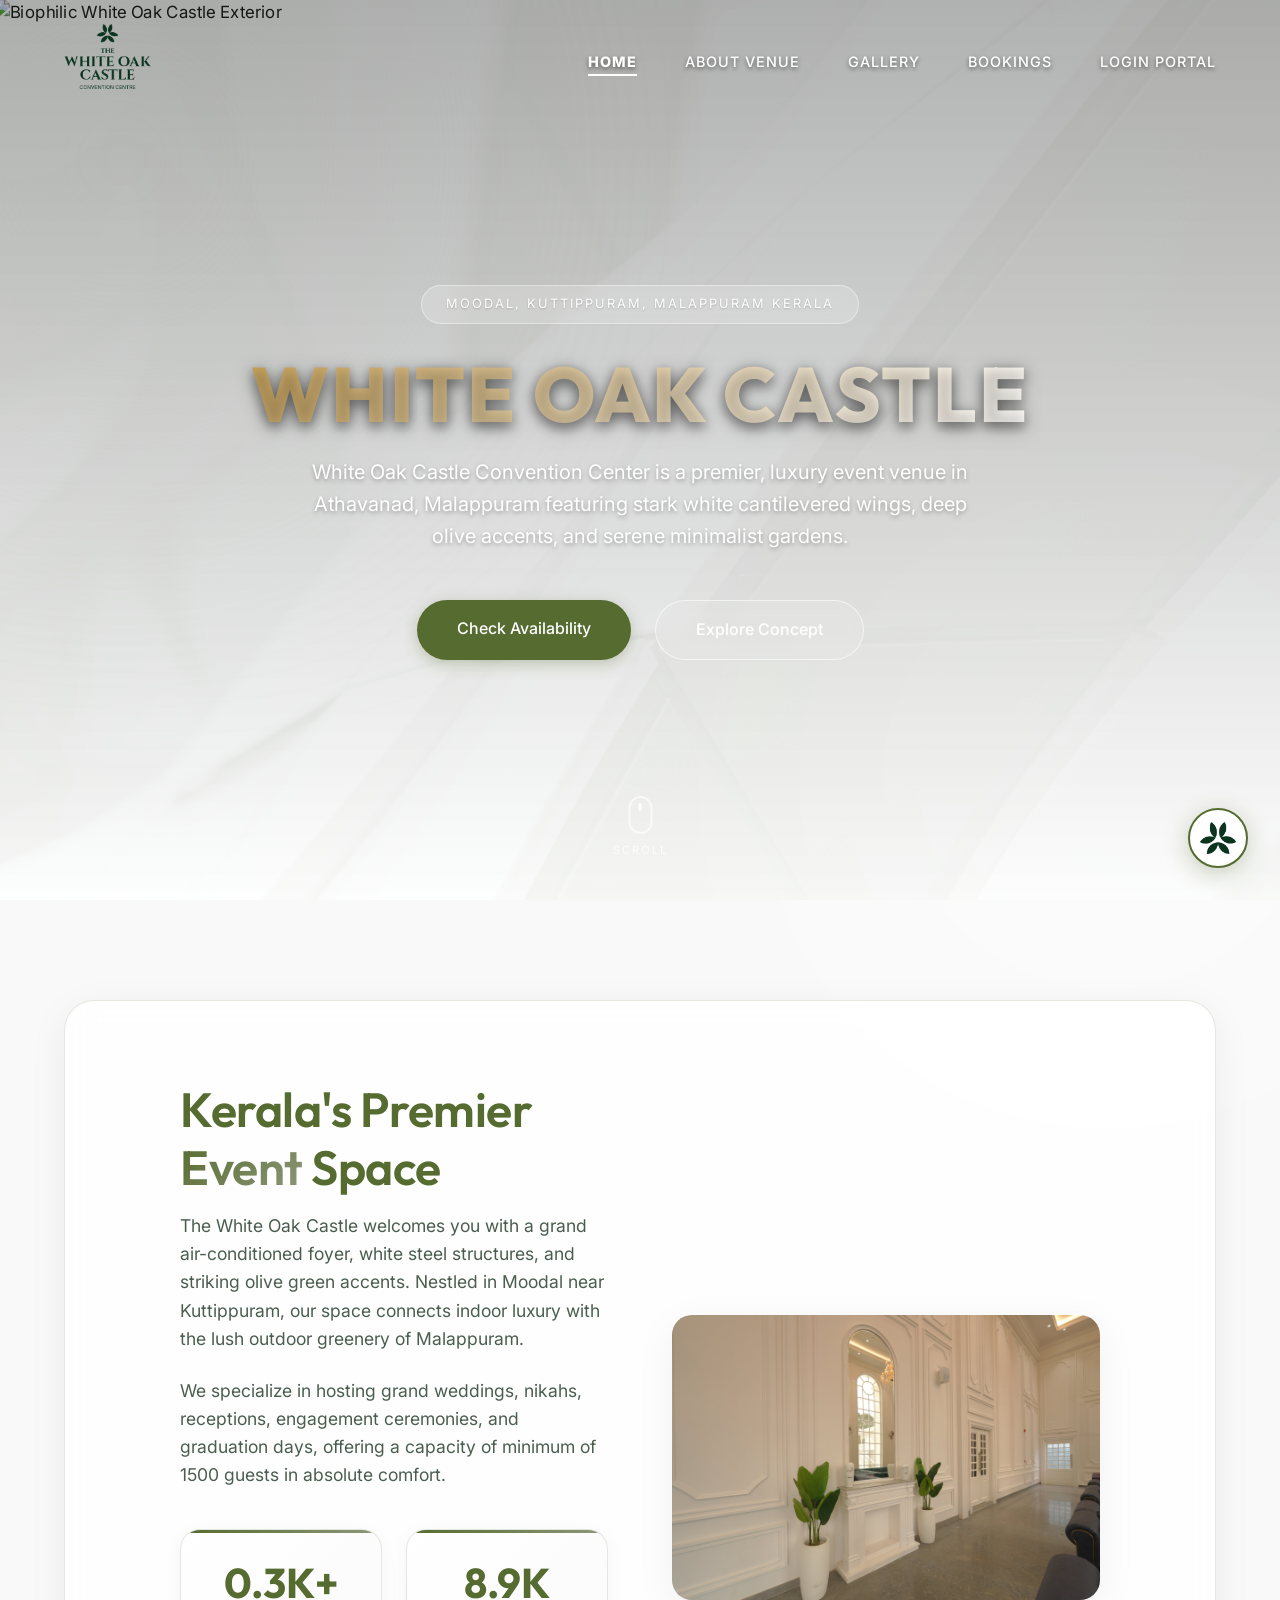
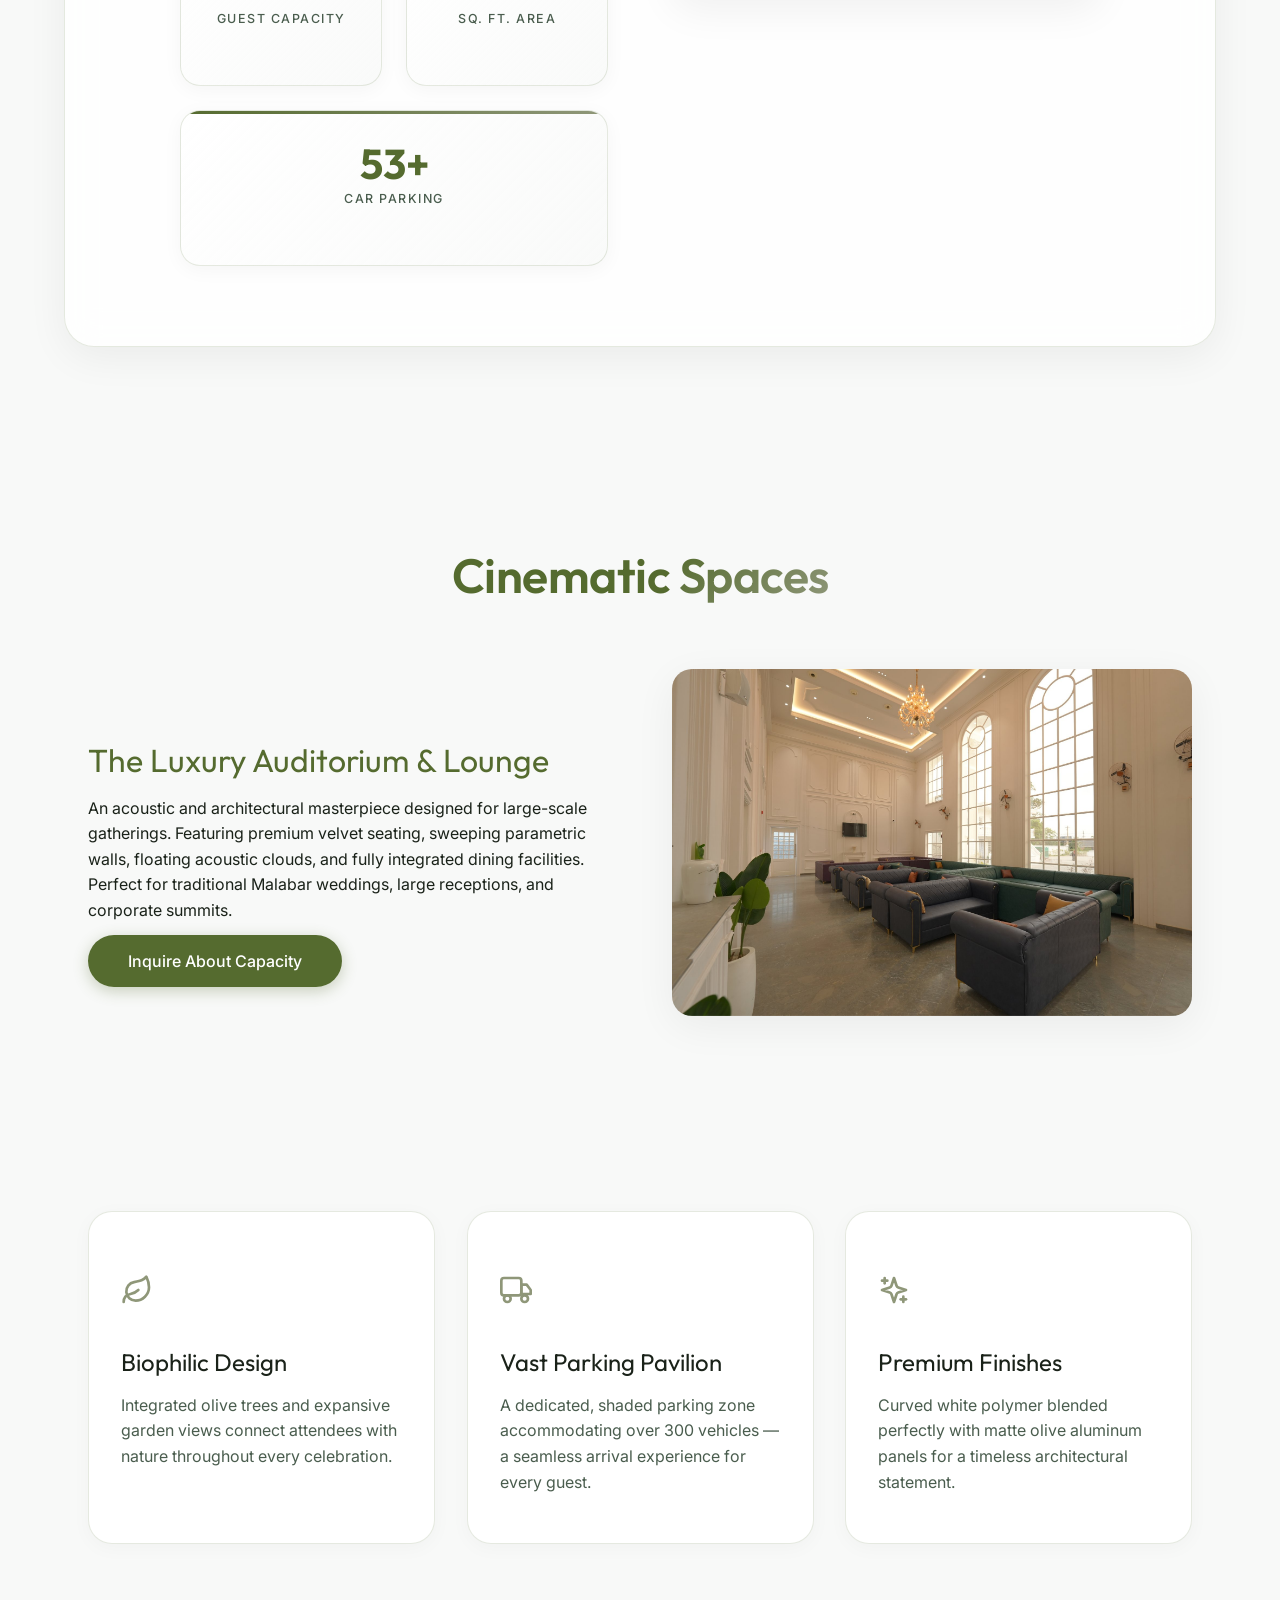
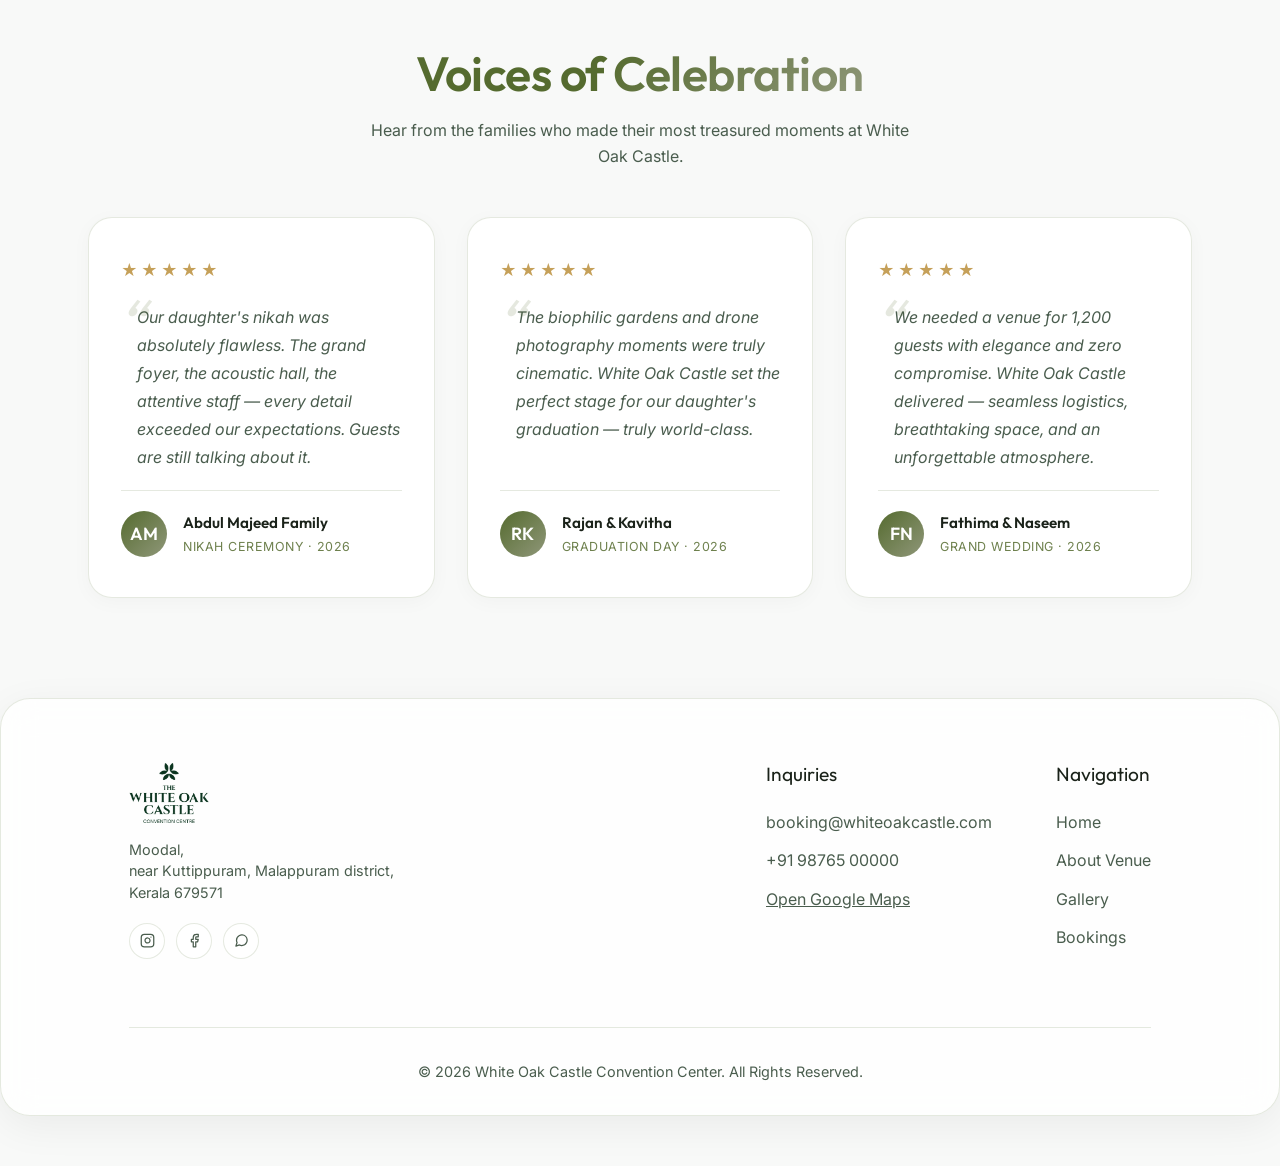
==== index.html @ 25cbc95d "Initial commit: White Oak Castle Convention Center website" ====
<!DOCTYPE html>
<html lang="en">

<head>
    <meta charset="UTF-8">
    <meta name="viewport" content="width=device-width, initial-scale=1.0">
    <title>White Oak Castle Convention Center | Moodal, Athavanad, Kerala</title>
    <meta name="description"
        content="Discover White Oak Castle Convention Center in Moodal, Athavanad, near Kuttippuram, Kerala. A premium biophilic venue for weddings, nikahs, engagements, graduations, and corporate events.">

    <link rel="preconnect" href="https://fonts.googleapis.com">
    <link rel="preconnect" href="https://fonts.gstatic.com" crossorigin>
    <link
        href="https://fonts.googleapis.com/css2?family=Inter:wght@300;400;500&family=Outfit:wght@200;400;600;800&display=swap"
        rel="stylesheet">

    <link rel="stylesheet" href="css/style.css?v=3">
</head>

<body class="biophilic-theme">

    <div class="bg-orb orb-1"></div>
    <div class="bg-orb orb-2"></div>

    <header class="header glass-nav">
        <nav class="navbar">
            <a href="index.html" class="nav-logo">
                <img src="assets/logo/png/Oak ful logo green.png" alt="White Oak Castle" class="logo-img">
            </a>
            <ul class="nav-menu">
                <li class="nav-item"><a href="index.html" class="nav-link active-page">Home</a></li>
                <li class="nav-item"><a href="about.html" class="nav-link">About Venue</a></li>
                <li class="nav-item"><a href="gallery.html" class="nav-link">Gallery</a></li>
                <li class="nav-item"><a href="booking.html" class="nav-link">Bookings</a></li>
                <li class="nav-item"><a href="portal.html" class="nav-link">Login Portal</a></li>
            </ul>
            <div class="hamburger">
                <span class="bar"></span>
                <span class="bar"></span>
                <span class="bar"></span>
            </div>
        </nav>
    </header>

    <main>
        <!-- Hero Section -->
        <section class="hero" id="home">
            <div class="hero-bg">
                <img src="assets/images/wmremove-transformed.png" alt="Biophilic White Oak Castle Exterior">
                <div class="hero-overlay"></div>
            </div>
            <div class="hero-content reveal">
                <div class="glass-badge">Moodal, Kuttippuram, Malappuram Kerala</div>
                <h1 class="hero-title"><span class="gradient-text">WHITE OAK CASTLE</span></h1>
                <p class="hero-tagline">White Oak Castle Convention Center is a premier, luxury event venue in
                    Athavanad, Malappuram featuring stark white cantilevered wings, deep olive accents, and serene
                    minimalist gardens.</p>
                <div class="hero-actions">
                    <a href="booking.html" class="btn btn-solid">Check Availability</a>
                    <a href="about.html" class="btn btn-outline">Explore Concept</a>
                </div>
            </div>
            <!-- Animated Scroll Indicator -->
            <a href="#about" class="scroll-indicator">
                <div class="scroll-indicator-mouse">
                    <div class="scroll-indicator-wheel"></div>
                </div>
                <span>Scroll</span>
            </a>
        </section>

        <!-- Intro / About Section -->
        <section class="intro" id="about">
            <div class="container glass-panel reveal">
                <div class="intro-grid">
                    <div class="intro-text">
                        <h2 class="section-title">Kerala's Premier <span class="gradient-text">Event</span> Space</h2>
                        <p>The White Oak Castle welcomes you with a grand air-conditioned foyer, white steel structures,
                            and striking olive green accents. Nestled in Moodal near Kuttippuram, our space connects
                            indoor luxury with the lush outdoor greenery of Malappuram.</p>
                        <p>We specialize in hosting grand weddings, nikahs, receptions, engagement ceremonies, and
                            graduation days, offering a capacity of minimum of 1500 guests in absolute comfort.</p>

                        <!-- Animated Stats Cards -->
                        <div class="intro-stats">
                            <div class="stat-item">
                                <h3 id="stat-capacity">0</h3>
                                <p>Guest Capacity</p>
                            </div>
                            <div class="stat-item">
                                <h3 id="stat-area">0</h3>
                                <p>Sq. Ft. Area</p>
                            </div>
                            <div class="stat-item">
                                <h3 id="stat-parking">0</h3>
                                <p>Car Parking</p>
                            </div>
                        </div>
                    </div>
                    <div class="intro-image image-showcase tilt-card">
                        <img src="assets/images/lobby.jpg" alt="Grand minimalist foyer" class="tilt-card-inner">
                    </div>
                </div>
            </div>
        </section>

        <!-- Cinematic Spaces Section -->
        <section class="spaces" id="spaces">
            <div class="container reveal">
                <h2 class="section-title text-center">Cinematic <span class="gradient-text">Spaces</span></h2>

                <div class="feature-section">
                    <div class="image-showcase tilt-card">
                        <img src="assets/images/auditorium.jpg" alt="Luxury auditorium interior" class="tilt-card-inner">
                    </div>
                    <div class="feature-content">
                        <h3>The Luxury Auditorium &amp; Lounge</h3>
                        <p>An acoustic and architectural masterpiece designed for large-scale gatherings. Featuring
                            premium velvet seating, sweeping parametric walls, floating acoustic clouds, and fully
                            integrated dining facilities. Perfect for traditional Malabar weddings, large receptions,
                            and corporate summits.</p>
                        <br>
                        <a href="booking.html" class="btn btn-solid">Inquire About Capacity</a>
                    </div>
                </div>
            </div>
        </section>

        <!-- Feature Cards Section -->
        <section class="services" style="padding-top: 0;">
            <div class="container reveal">
                <div class="services-grid">
                    <div class="glass-card tilt-card">
                        <div class="tilt-card-inner">
                            <div class="card-icon"><svg xmlns="http://www.w3.org/2000/svg" width="32" height="32" viewBox="0 0 24 24" fill="none" stroke="currentColor" stroke-width="2" stroke-linecap="round" stroke-linejoin="round"><path d="M11 20A7 7 0 0 1 9.8 6.1C15.5 5 17 4.48 19 2c1 2 2 4.18 2 8 0 5.5-4.78 10-10 10Z"></path><path d="M2 21c0-3 1.85-5.36 5.08-6C9.5 14.52 12 13 13 12"></path></svg></div>
                            <h3>Biophilic Design</h3>
                            <p>Integrated olive trees and expansive garden views connect attendees with nature throughout every celebration.</p>
                        </div>
                    </div>
                    <div class="glass-card tilt-card">
                        <div class="tilt-card-inner">
                            <div class="card-icon"><svg xmlns="http://www.w3.org/2000/svg" width="32" height="32" viewBox="0 0 24 24" fill="none" stroke="currentColor" stroke-width="2" stroke-linecap="round" stroke-linejoin="round"><rect x="1" y="3" width="15" height="13" rx="2"/><path d="M16 8h4l3 4v3h-7V8z"/><circle cx="5.5" cy="18.5" r="2.5"/><circle cx="18.5" cy="18.5" r="2.5"/></svg></div>
                            <h3>Vast Parking Pavilion</h3>
                            <p>A dedicated, shaded parking zone accommodating over 300 vehicles — a seamless arrival experience for every guest.</p>
                        </div>
                    </div>
                    <div class="glass-card tilt-card">
                        <div class="tilt-card-inner">
                            <div class="card-icon"><svg xmlns="http://www.w3.org/2000/svg" width="32" height="32" viewBox="0 0 24 24" fill="none" stroke="currentColor" stroke-width="2" stroke-linecap="round" stroke-linejoin="round"><path d="m12 3-1.912 5.813a2 2 0 0 1-1.275 1.275L3 12l5.813 1.912a2 2 0 0 1 1.275 1.275L12 21l1.912-5.813a2 2 0 0 1 1.275-1.275L21 12l-5.813-1.912a2 2 0 0 1-1.275-1.275L12 3Z"></path><path d="M5 3v4"></path><path d="M19 17v4"></path><path d="M3 5h4"></path><path d="M17 19h4"></path></svg></div>
                            <h3>Premium Finishes</h3>
                            <p>Curved white polymer blended perfectly with matte olive aluminum panels for a timeless architectural statement.</p>
                        </div>
                    </div>
                </div>
            </div>
        </section>

        <!-- Testimonials Section -->
        <section class="testimonials-section services">
            <div class="container reveal">
                <h2 class="section-title text-center">Voices of <span class="gradient-text">Celebration</span></h2>
                <p class="text-center" style="color: var(--text-secondary); max-width: 560px; margin: 0.5rem auto 0;">
                    Hear from the families who made their most treasured moments at White Oak Castle.
                </p>
                <div class="testimonials-grid">
                    <div class="testimonial-card">
                        <div class="testimonial-stars">
                            <span>★</span><span>★</span><span>★</span><span>★</span><span>★</span>
                        </div>
                        <p class="testimonial-quote">Our daughter's nikah was absolutely flawless. The grand foyer, the acoustic hall, the attentive staff — every detail exceeded our expectations. Guests are still talking about it.</p>
                        <div class="testimonial-author">
                            <div class="testimonial-avatar">AM</div>
                            <div>
                                <div class="testimonial-name">Abdul Majeed Family</div>
                                <div class="testimonial-event">Nikah Ceremony · 2026</div>
                            </div>
                        </div>
                    </div>
                    <div class="testimonial-card">
                        <div class="testimonial-stars">
                            <span>★</span><span>★</span><span>★</span><span>★</span><span>★</span>
                        </div>
                        <p class="testimonial-quote">The biophilic gardens and drone photography moments were truly cinematic. White Oak Castle set the perfect stage for our daughter's graduation — truly world-class.</p>
                        <div class="testimonial-author">
                            <div class="testimonial-avatar">RK</div>
                            <div>
                                <div class="testimonial-name">Rajan &amp; Kavitha</div>
                                <div class="testimonial-event">Graduation Day · 2026</div>
                            </div>
                        </div>
                    </div>
                    <div class="testimonial-card">
                        <div class="testimonial-stars">
                            <span>★</span><span>★</span><span>★</span><span>★</span><span>★</span>
                        </div>
                        <p class="testimonial-quote">We needed a venue for 1,200 guests with elegance and zero compromise. White Oak Castle delivered — seamless logistics, breathtaking space, and an unforgettable atmosphere.</p>
                        <div class="testimonial-author">
                            <div class="testimonial-avatar">FN</div>
                            <div>
                                <div class="testimonial-name">Fathima &amp; Naseem</div>
                                <div class="testimonial-event">Grand Wedding · 2026</div>
                            </div>
                        </div>
                    </div>
                </div>
            </div>
        </section>
    </main>

    <!-- Footer -->
    <footer class="footer" id="contact">
        <div class="glass-panel footer-panel reveal">
            <div class="footer-content">
                <div class="footer-brand">
                    <img src="assets/logo/png/Oak ful logo green.png" alt="White Oak Castle" class="footer-logo">
                    <p style="font-size: 0.9rem; color: var(--text-secondary); line-height: 1.5;">Moodal,<br>near
                        Kuttippuram, Malappuram district,<br>Kerala 679571</p>
                    <!-- Social Media Links -->
                    <div class="footer-social">
                        <a href="https://www.instagram.com/whiteoakcastle" target="_blank" class="social-link" title="Instagram" aria-label="Instagram">
                            <svg xmlns="http://www.w3.org/2000/svg" viewBox="0 0 24 24" fill="none" stroke="currentColor" stroke-width="2" stroke-linecap="round" stroke-linejoin="round"><rect x="2" y="2" width="20" height="20" rx="5" ry="5"/><path d="M16 11.37A4 4 0 1 1 12.63 8 4 4 0 0 1 16 11.37z"/><line x1="17.5" y1="6.5" x2="17.51" y2="6.5"/></svg>
                        </a>
                        <a href="https://www.facebook.com/whiteoakcastle" target="_blank" class="social-link" title="Facebook" aria-label="Facebook">
                            <svg xmlns="http://www.w3.org/2000/svg" viewBox="0 0 24 24" fill="none" stroke="currentColor" stroke-width="2" stroke-linecap="round" stroke-linejoin="round"><path d="M18 2h-3a5 5 0 0 0-5 5v3H7v4h3v8h4v-8h3l1-4h-4V7a1 1 0 0 1 1-1h3z"/></svg>
                        </a>
                        <a href="https://wa.me/919876500000" target="_blank" class="social-link" title="WhatsApp" aria-label="WhatsApp">
                            <svg xmlns="http://www.w3.org/2000/svg" viewBox="0 0 24 24" fill="none" stroke="currentColor" stroke-width="2" stroke-linecap="round" stroke-linejoin="round"><path d="M21 11.5a8.38 8.38 0 0 1-.9 3.8 8.5 8.5 0 0 1-7.6 4.7 8.38 8.38 0 0 1-3.8-.9L3 21l1.9-5.7a8.38 8.38 0 0 1-.9-3.8 8.5 8.5 0 0 1 4.7-7.6 8.38 8.38 0 0 1 3.8-.9h.5a8.48 8.48 0 0 1 8 8v.5z"/></svg>
                        </a>
                    </div>
                </div>
                <div class="footer-links">
                    <div class="f-col">
                        <h4>Inquiries</h4>
                        <a href="mailto:booking@whiteoakcastle.com">booking@whiteoakcastle.com</a>
                        <a href="tel:+919876500000">+91 98765 00000</a>
                        <a href="https://maps.google.com/?q=V2GW%2B943,+Moodal,+Athavanad,+Kerala+679571"
                            target="_blank" style="text-decoration: underline;">Open Google Maps</a>
                    </div>
                    <div class="f-col">
                        <h4>Navigation</h4>
                        <a href="index.html">Home</a>
                        <a href="about.html">About Venue</a>
                        <a href="gallery.html">Gallery</a>
                        <a href="booking.html">Bookings</a>
                    </div>
                </div>
            </div>
            <div class="footer-bottom">
                <p>&copy; 2026 White Oak Castle Convention Center. All Rights Reserved.</p>
            </div>
        </div>
    </footer>

    <!-- Contact Speed-Dial FAB -->
    <div class="contact-fab" id="contact-fab" role="navigation" aria-label="Contact options">
        <!-- Action icons (visible on hover) -->
        <div class="fab-actions">
            <a href="https://wa.me/919876500000?text=Hi%2C%20I%27d%20like%20to%20enquire%20about%20booking%20White%20Oak%20Castle."
               target="_blank" class="fab-action fab-whatsapp" data-label="WhatsApp" aria-label="Chat on WhatsApp">
                <svg xmlns="http://www.w3.org/2000/svg" viewBox="0 0 24 24" fill="currentColor">
                    <path d="M17.472 14.382c-.297-.149-1.758-.867-2.03-.967-.273-.099-.471-.148-.67.15-.197.297-.767.966-.94 1.164-.173.199-.347.223-.644.075-.297-.15-1.255-.463-2.39-1.475-.883-.788-1.48-1.761-1.653-2.059-.173-.297-.018-.458.13-.606.134-.133.298-.347.446-.52.149-.174.198-.298.298-.497.099-.198.05-.371-.025-.52-.075-.149-.669-1.612-.916-2.207-.242-.579-.487-.5-.669-.51-.173-.008-.371-.01-.57-.01-.198 0-.52.074-.792.372-.272.297-1.04 1.016-1.04 2.479 0 1.462 1.065 2.875 1.213 3.074.149.198 2.096 3.2 5.077 4.487.709.306 1.262.489 1.694.625.712.227 1.36.195 1.871.118.571-.085 1.758-.719 2.006-1.413.248-.694.248-1.289.173-1.413-.074-.124-.272-.198-.57-.347m-5.421 7.403h-.004a9.87 9.87 0 01-5.031-1.378l-.361-.214-3.741.982.998-3.648-.235-.374a9.86 9.86 0 01-1.51-5.26c.001-5.45 4.436-9.884 9.888-9.884 2.64 0 5.122 1.03 6.988 2.898a9.825 9.825 0 012.893 6.994c-.003 5.45-4.437 9.884-9.885 9.884m8.413-18.297A11.815 11.815 0 0012.05 0C5.495 0 .16 5.335.157 11.892c0 2.096.547 4.142 1.588 5.945L.057 24l6.305-1.654a11.882 11.882 0 005.683 1.448h.005c6.554 0 11.89-5.335 11.893-11.893a11.821 11.821 0 00-3.48-8.413z"/>
                </svg>
            </a>
            <a href="https://www.instagram.com/whiteoakcastle"
               target="_blank" class="fab-action fab-instagram" data-label="Instagram" aria-label="Instagram">
                <svg xmlns="http://www.w3.org/2000/svg" viewBox="0 0 24 24" fill="none" stroke="currentColor" stroke-width="2" stroke-linecap="round" stroke-linejoin="round">
                    <rect x="2" y="2" width="20" height="20" rx="5" ry="5"/>
                    <path d="M16 11.37A4 4 0 1 1 12.63 8 4 4 0 0 1 16 11.37z"/>
                    <line x1="17.5" y1="6.5" x2="17.51" y2="6.5"/>
                </svg>
            </a>
            <a href="https://maps.google.com/?q=V2GW%2B943,+Moodal,+Athavanad,+Kerala+679571"
               target="_blank" class="fab-action fab-gmaps" data-label="Google Maps" aria-label="View on Google Maps">
                <svg xmlns="http://www.w3.org/2000/svg" viewBox="0 0 24 24" fill="none" stroke="currentColor" stroke-width="2" stroke-linecap="round" stroke-linejoin="round">
                    <path d="M21 10c0 7-9 13-9 13s-9-6-9-13a9 9 0 0 1 18 0z"/>
                    <circle cx="12" cy="10" r="3"/>
                </svg>
            </a>
        </div>
        <!-- Main logo trigger -->
        <div class="fab-main" tabindex="0" role="button" aria-label="Open contact options">
            <img src="assets/logo/png/Oak logo green.png" alt="White Oak Castle" class="fab-logo">
        </div>
    </div>


    <div class="pulse-loader-overlay" id="pulse-loader-overlay">
        <div class="pulse-loader-content">
            <div class="pulse-loader-logo-container">
                <img src="assets/logo/png/Oak logo green.png" alt="White Oak Castle Logo" class="pulse-loader-logo">
            </div>
            <div class="pulse-loader-dots">
                <div class="pulse-dot"></div>
                <div class="pulse-dot"></div>
                <div class="pulse-dot"></div>
                <div class="pulse-dot"></div>
                <div class="pulse-dot"></div>
            </div>
            <div class="pulse-loader-text" id="pulse-loader-text">Loading White Oak Castle...</div>
        </div>
    </div>

    <script src="js/script.js"></script>
</body>
</html>
---- css/style.css ----
:root {
    --bg-light: #ffffff;
    --bg-offwhite: #f8f9f8;

    --text-primary: #1a2219;
    --text-secondary: #4a5d4e;

    --accent-olive: #556b2f;
    --accent-sage: #8f9779;
    --accent-gold: #c5a059;
    --accent-white: #ffffff;
    /* For a touch of golden hour */

    --glass-bg: rgba(255, 255, 255, 0.85);
    --glass-border: rgba(85, 107, 47, 0.15);
    --glass-shadow: 0 10px 40px 0 rgba(0, 0, 0, 0.06);

    --font-heading: 'Outfit', sans-serif;
    --font-body: 'Inter', sans-serif;

    --transition-smooth: all 0.4s cubic-bezier(0.25, 0.46, 0.45, 0.94);
}

* {
    margin: 0;
    padding: 0;
    box-sizing: border-box;
    scroll-behavior: smooth;
}

html {
    max-width: 100vw;
    overflow-x: hidden;
}

body.biophilic-theme {
    background-color: var(--bg-offwhite);
    background-image: url("../assets/images/texture.png");
    /* The subtle material texture */
    background-blend-mode: overlay;
    background-size: cover;
    background-attachment: fixed;
    color: var(--text-primary);
    font-family: var(--font-body);
    line-height: 1.6;
    overflow-x: hidden;
    max-width: 100vw;
    position: relative;
}

.container {
    width: 100%;
    max-width: 1400px;
    margin: 0 auto;
    padding: 0 1.5rem;
    box-sizing: border-box;
}

/* Background Ambient Orbs for Light depth */
.bg-orb {
    position: fixed;
    border-radius: 50%;
    filter: blur(140px);
    z-index: -1;
    opacity: 0.5;
    animation: float 20s infinite alternate ease-in-out;
}

.orb-1 {
    width: 500px;
    height: 500px;
    background: #e8efe6;
    /* very light green */
    top: -10%;
    left: -10%;
}

.orb-2 {
    width: 600px;
    height: 600px;
    background: #ffffff;
    bottom: -20%;
    right: -10%;
    animation-delay: -5s;
}

@keyframes float {
    0% {
        transform: translate(0, 0) scale(1);
    }

    100% {
        transform: translate(50px, 100px) scale(1.05);
    }
}

/* Typography Utilities */
h1,
h2,
h3,
h4 {
    font-family: var(--font-heading);
    font-weight: 400;
    /* Cleaner lines */
    line-height: 1.2;
    color: var(--accent-olive);
}

.gradient-text {
    background: linear-gradient(135deg, var(--accent-olive), var(--accent-sage));
    -webkit-background-clip: text;
    -webkit-text-fill-color: transparent;
    background-clip: text;
}

.section-title {
    font-size: 3rem;
    margin-bottom: 1rem;
    font-weight: 600;
    letter-spacing: -0.5px;
}

.text-center {
    text-align: center;
}

/* Navigation */
.glass-nav {
    position: fixed;
    top: 0;
    left: 0;
    width: 100%;
    z-index: 1000;
    padding: 1.5rem 0;
    transition: var(--transition-smooth);
}

.glass-nav.scrolled {
    padding: 1rem 0;
    background: #ffffff !important;
    backdrop-filter: blur(20px);
    -webkit-backdrop-filter: blur(20px);
    border-bottom: 1px solid var(--glass-border);
    box-shadow: 0 4px 20px rgba(0, 0, 0, 0.05);
}

.navbar {
    display: flex;
    justify-content: space-between;
    align-items: center;
    max-width: 1400px;
    margin: 0 auto;
    padding: 0 5%;
}

.nav-logo {
    font-family: var(--font-heading);
    font-weight: 600;
    font-size: 1.5rem;
    color: var(--text-primary);
    text-decoration: none;
    letter-spacing: 2px;
}

.nav-logo span {
    color: var(--accent-olive);
    font-weight: 800;
}

.nav-menu {
    display: flex;
    list-style: none;
    gap: 3rem;
}

.nav-link {
    color: var(--text-primary);
    text-decoration: none;
    font-size: 0.9rem;
    text-transform: uppercase;
    letter-spacing: 1px;
    position: relative;
    transition: var(--transition-smooth);
    font-weight: 500;
}

.nav-link:hover {
    color: var(--accent-sage);
}

.glass-nav:not(.scrolled) .nav-link {
    color: #fff;
    /* White text when on top of hero image */
    text-shadow: 0 2px 4px rgba(0, 0, 0, 0.5);
}

.glass-nav:not(.scrolled) .nav-logo {
    color: #fff;
    text-shadow: 0 2px 4px rgba(0, 0, 0, 0.5);
}

.glass-nav:not(.scrolled) .nav-logo span {
    color: #fff;
}


/* Mobile Nav */
.hamburger {
    display: none;
    cursor: pointer;
    flex-direction: column;
    justify-content: center;
    gap: 5px;
}

.bar {
    display: block;
    width: 25px;
    height: 2.5px;
    border-radius: 4px;
    background-color: var(--text-primary);
    transition: all 0.35s cubic-bezier(0.4, 0, 0.2, 1);
    transform-origin: center;
}

.glass-nav:not(.scrolled) .bar {
    background-color: #fff;
}

/* Hamburger → ✕ Animation */
.hamburger.active .bar:nth-child(1) {
    transform: translateY(7.5px) rotate(45deg);
}
.hamburger.active .bar:nth-child(2) {
    opacity: 0;
    transform: scaleX(0);
}
.hamburger.active .bar:nth-child(3) {
    transform: translateY(-7.5px) rotate(-45deg);
}


/* Hero Section */
.hero {
    position: relative;
    height: 100vh;
    display: flex;
    align-items: center;
    justify-content: center;
    overflow: hidden;
}

.hero-bg {
    position: absolute;
    top: 0;
    left: 0;
    width: 100%;
    height: 100%;
    z-index: 1;
}

.hero-bg img {
    width: 100%;
    height: 100%;
    object-fit: cover;
    transform: scale(1.05);
    /* Slight zoom */
}

.hero-overlay {
    position: absolute;
    top: 0;
    left: 0;
    width: 100%;
    height: 100%;
    background: linear-gradient(to bottom, rgba(0, 0, 0, 0.3) 0%, rgba(255, 255, 255, 0.1) 100%);
}

.hero-content {
    position: relative;
    z-index: 2;
    text-align: center;
    max-width: 1000px;
    padding: 0 5%;
    margin-top: 5vh;
}

.glass-badge {
    display: inline-block;
    padding: 0.5rem 1.5rem;
    background: rgba(255, 255, 255, 0.2);
    border: 1px solid rgba(255, 255, 255, 0.4);
    backdrop-filter: blur(10px);
    border-radius: 50px;
    font-size: 0.8rem;
    text-transform: uppercase;
    letter-spacing: 2px;
    margin-bottom: 2rem;
    color: #fff;
    text-shadow: 0 1px 2px rgba(0, 0, 0, 0.2);
}

.hero-title {
    font-size: 6vw;
    font-weight: 600;
    color: #fff;
    line-height: 1;
    margin-bottom: 1.5rem;
    text-transform: uppercase;
    letter-spacing: 2px;
    text-shadow: 0 4px 12px rgba(0, 0, 0, 0.2);
}

.hero-title .gradient-text {
    background: linear-gradient(135deg, var(--accent-gold) 0%, #ffffff 100%);
    -webkit-background-clip: text;
    -webkit-text-fill-color: transparent;
    background-clip: text;
    font-weight: 800;
    filter: drop-shadow(0 4px 8px rgba(0, 0, 0, 0.5));
}

.hero-tagline {
    font-size: 1.25rem;
    color: #fff;
    max-width: 700px;
    margin: 0 auto 3rem;
    font-weight: 400;
    text-shadow: 0 2px 4px rgba(0, 0, 0, 0.3);
}

.hero-actions {
    display: flex;
    gap: 1.5rem;
    justify-content: center;
}

/* Hero Scroll Indicator */
.scroll-indicator {
    position: absolute;
    bottom: 2.5rem;
    left: 50%;
    transform: translateX(-50%);
    z-index: 3;
    display: flex;
    flex-direction: column;
    align-items: center;
    gap: 0.5rem;
    color: rgba(255, 255, 255, 0.8);
    font-family: var(--font-body);
    font-size: 0.7rem;
    letter-spacing: 2px;
    text-transform: uppercase;
    animation: indicatorFadeIn 1.5s ease 1.2s both;
    cursor: pointer;
    text-decoration: none;
}

.scroll-indicator-mouse {
    width: 24px;
    height: 38px;
    border: 2px solid rgba(255, 255, 255, 0.65);
    border-radius: 12px;
    display: flex;
    align-items: flex-start;
    justify-content: center;
    padding-top: 5px;
}

.scroll-indicator-wheel {
    width: 3px;
    height: 8px;
    border-radius: 3px;
    background: rgba(255, 255, 255, 0.9);
    animation: scrollWheel 1.8s ease-in-out infinite;
}

@keyframes scrollWheel {
    0%   { opacity: 1; transform: translateY(0); }
    80%  { opacity: 0; transform: translateY(10px); }
    100% { opacity: 0; transform: translateY(10px); }
}

@keyframes indicatorFadeIn {
    from { opacity: 0; transform: translateX(-50%) translateY(10px); }
    to   { opacity: 1; transform: translateX(-50%) translateY(0); }
}

/* Buttons */
.btn {
    padding: 1rem 2.5rem;
    border-radius: 50px;
    text-decoration: none;
    font-family: var(--font-body);
    font-weight: 500;
    font-size: 1rem;
    transition: var(--transition-smooth);
    cursor: pointer;
    border: none;
}

.btn-solid {
    background: var(--accent-olive);
    color: white;
    box-shadow: 0 4px 15px rgba(85, 107, 47, 0.3);
}

.btn-solid:hover {
    background: var(--text-primary);
    transform: translateY(-2px);
    box-shadow: 0 6px 20px rgba(0, 0, 0, 0.2);
}

.btn-outline {
    background: rgba(255, 255, 255, 0.1);
    backdrop-filter: blur(10px);
    border: 1px solid rgba(255, 255, 255, 0.6);
    color: #fff;
}

.btn-outline:hover {
    background: #fff;
    color: var(--accent-olive);
    transform: translateY(-2px);
}

/* Sections */
section {
    padding: 100px 5%;
}

.container {
    max-width: 1400px;
    margin: 0 auto;
}

/* Image blocks */
.image-showcase {
    width: 100%;
    border-radius: 20px;
    overflow: hidden;
    margin-bottom: 2rem;
    box-shadow: var(--glass-shadow);
}

.image-showcase img {
    width: 100%;
    height: auto;
    display: block;
    transition: transform 0.6s ease;
}

.image-showcase:hover img {
    transform: scale(1.02);
}

/* Glass Panels */
.glass-panel {
    background: var(--glass-bg);
    backdrop-filter: blur(16px);
    -webkit-backdrop-filter: blur(16px);
    border: 1px solid var(--glass-border);
    border-radius: 30px;
    padding: 5rem 10%;
    box-shadow: var(--glass-shadow);
}

/* Intro Section */
.intro-grid {
    display: grid;
    grid-template-columns: 1fr 1fr;
    gap: 4rem;
    align-items: center;
}

.intro-text p {
    color: var(--text-secondary);
    font-size: 1.1rem;
    margin-bottom: 1.5rem;
}

.intro-stats {
    display: flex;
    gap: 1.5rem;
    margin-top: 2.5rem;
    flex-wrap: wrap;
}

.stat-item {
    background: linear-gradient(135deg, #ffffff 0%, rgba(248, 249, 248, 0.8) 100%);
    border: 1px solid var(--glass-border);
    padding: 2rem 1.5rem;
    border-radius: 20px;
    text-align: center;
    flex: 1;
    min-width: 130px;
    box-shadow: 0 4px 20px rgba(0, 0, 0, 0.04);
    transition: var(--transition-smooth);
    position: relative;
    overflow: hidden;
}

.stat-item::before {
    content: '';
    position: absolute;
    top: 0; left: 0; right: 0;
    height: 3px;
    background: linear-gradient(90deg, var(--accent-olive), var(--accent-sage));
    border-radius: 20px 20px 0 0;
}

.stat-item:hover {
    transform: translateY(-4px);
    box-shadow: 0 12px 30px rgba(85, 107, 47, 0.12);
}

.stat-item h3 {
    font-size: 2.6rem;
    font-weight: 700;
    color: var(--accent-olive);
    margin-bottom: 0.3rem;
    line-height: 1;
}

.stat-item p {
    color: var(--text-secondary);
    text-transform: uppercase;
    font-size: 0.78rem;
    letter-spacing: 1.5px;
    font-weight: 500;
}

/* Services Grid */
.services-grid {
    display: grid;
    grid-template-columns: repeat(auto-fit, minmax(300px, 1fr));
    gap: 2rem;
    margin-top: 4rem;
}

/* Highlights Grid (4 in a row) */
.highlights-grid {
    display: grid;
    grid-template-columns: repeat(4, 1fr);
    gap: 1.5rem;
    margin-top: 4rem;
}

.highlights-grid .glass-card {
    padding: 2rem 1.5rem;
    border-radius: 20px;
}

@media (max-width: 1100px) {
    .highlights-grid {
        grid-template-columns: repeat(2, 1fr);
        gap: 1.25rem;
    }
}

@media (max-width: 600px) {
    .highlights-grid {
        grid-template-columns: 1fr;
    }
}

.glass-card {
    background: #ffffff;
    border: 1px solid var(--glass-border);
    border-radius: 24px;
    padding: 3rem 2rem;
    transition: var(--transition-smooth);
    position: relative;
    overflow: hidden;
    box-shadow: 0 4px 20px rgba(0, 0, 0, 0.03);
}

.glass-card:hover {
    transform: translateY(-5px);
    border-color: var(--accent-sage);
    box-shadow: 0 10px 30px rgba(85, 107, 47, 0.1);
}

.card-icon {
    font-size: 2.5rem;
    color: var(--accent-sage);
    margin-bottom: 1.5rem;
}

.glass-card h3 {
    font-size: 1.5rem;
    margin-bottom: 1rem;
    color: var(--text-primary);
}

.glass-card p {
    color: var(--text-secondary);
    font-size: 1rem;
}

/* Feature Section */
.feature-section {
    display: grid;
    grid-template-columns: 1fr 1fr;
    gap: 4rem;
    align-items: center;
    margin-top: 4rem;
}

.feature-section:nth-child(even) {
    direction: rtl;
}

.feature-section:nth-child(even) .feature-content {
    direction: ltr;
}

.feature-content h3 {
    font-size: 2rem;
    margin-bottom: 1rem;
}


/* ==========================================
   TESTIMONIALS SECTION
   ========================================== */
.testimonials-section {
    padding-top: 0;
}

.testimonials-grid {
    display: grid;
    grid-template-columns: repeat(auto-fit, minmax(290px, 1fr));
    gap: 2rem;
    margin-top: 3rem;
}

.testimonial-card {
    background: #ffffff;
    border: 1px solid var(--glass-border);
    border-radius: 24px;
    padding: 2.5rem 2rem;
    box-shadow: 0 4px 20px rgba(0, 0, 0, 0.03);
    transition: var(--transition-smooth);
    display: flex;
    flex-direction: column;
    gap: 1.2rem;
}

.testimonial-card:hover {
    transform: translateY(-5px);
    box-shadow: 0 16px 38px rgba(85, 107, 47, 0.11);
    border-color: var(--accent-sage);
}

.testimonial-stars {
    display: flex;
    gap: 3px;
}

.testimonial-stars span {
    color: var(--accent-gold);
    font-size: 1rem;
}

.testimonial-quote {
    font-size: 1rem;
    color: var(--text-secondary);
    line-height: 1.75;
    font-style: italic;
    flex-grow: 1;
    position: relative;
    padding-left: 1rem;
}

.testimonial-quote::before {
    content: '\201C';
    position: absolute;
    left: -4px;
    top: -12px;
    font-size: 4rem;
    font-family: var(--font-heading);
    color: var(--accent-olive);
    opacity: 0.15;
    line-height: 1;
}

.testimonial-author {
    display: flex;
    align-items: center;
    gap: 1rem;
    border-top: 1px solid var(--glass-border);
    padding-top: 1.2rem;
}

.testimonial-avatar {
    width: 46px;
    height: 46px;
    border-radius: 50%;
    background: linear-gradient(135deg, var(--accent-olive), var(--accent-sage));
    display: flex;
    align-items: center;
    justify-content: center;
    color: #fff;
    font-family: var(--font-heading);
    font-weight: 600;
    font-size: 1.1rem;
    flex-shrink: 0;
}

.testimonial-name {
    font-weight: 600;
    color: var(--text-primary);
    font-size: 0.95rem;
    font-family: var(--font-heading);
}

.testimonial-event {
    font-size: 0.78rem;
    color: var(--accent-olive);
    text-transform: uppercase;
    letter-spacing: 0.5px;
    margin-top: 2px;
    opacity: 0.85;
}

/* ==========================================
   CONTACT SPEED-DIAL FAB
   ========================================== */
.contact-fab {
    position: fixed;
    bottom: 2rem;
    right: 2rem;
    z-index: 900;
    display: flex;
    flex-direction: column;
    align-items: center;
    gap: 0;
}

/* Main logo trigger button */
.fab-main {
    width: 60px;
    height: 60px;
    border-radius: 50%;
    background: #ffffff;
    border: 2.5px solid var(--accent-olive);
    box-shadow: 0 6px 24px rgba(85, 107, 47, 0.3);
    display: flex;
    align-items: center;
    justify-content: center;
    cursor: pointer;
    transition: all 0.35s cubic-bezier(0.34, 1.56, 0.64, 1);
    animation: fabEntrance 0.7s cubic-bezier(0.34, 1.56, 0.64, 1) 2s both;
    position: relative;
    z-index: 2;
}

.fab-main:hover,
.contact-fab:hover .fab-main {
    transform: scale(1.1) rotate(10deg);
    box-shadow: 0 10px 32px rgba(85, 107, 47, 0.45);
    border-color: var(--accent-sage);
}

.fab-logo {
    width: 36px;
    height: 36px;
    object-fit: contain;
}

/* Actions container — sits above the main button */
.fab-actions {
    position: absolute;
    bottom: 60px; /* Reduced to eliminate gap */
    right: 0;
    display: flex;
    flex-direction: column;
    align-items: flex-end;
    gap: 12px;
    padding-bottom: 20px; /* Invisible bridge to maintain hover */
    pointer-events: none;
}

/* Individual action buttons (expanding pills) */
.fab-action {
    height: 48px;
    max-width: 48px; /* Starts as a circle */
    border-radius: 50px;
    display: flex;
    flex-direction: row-reverse; /* SVG on the right, text to the left */
    align-items: center;
    justify-content: flex-start; /* Aligns to right visually due to row-reverse */
    background: var(--accent-olive);
    color: #ffffff;
    text-decoration: none;
    box-shadow: 0 4px 18px rgba(0, 0, 0, 0.15);
    opacity: 0;
    transform: translateY(20px) scale(0.6);
    transition: opacity 0.28s ease, 
                transform 0.35s cubic-bezier(0.34, 1.56, 0.64, 1),
                max-width 0.35s cubic-bezier(0.34, 1.56, 0.64, 1),
                background 0.3s ease;
    pointer-events: none;
    position: relative;
    overflow: hidden;
    padding: 0 13px; /* 13px padding + 22px icon + 13px padding = 48px total width */
    box-sizing: border-box;
}

.fab-action svg {
    width: 22px;
    height: 22px;
    flex-shrink: 0;
}

/* Tooltip label inside the expanding pill */
.fab-action::after {
    content: attr(data-label);
    white-space: nowrap;
    opacity: 0;
    margin-right: 12px; /* Space between text and icon */
    font-family: var(--font-body);
    font-size: 0.9rem;
    font-weight: 600;
    transition: opacity 0.2s ease;
}

/* Hovering the individual action expands it */
.fab-action:hover {
    max-width: 230px; /* Expand to pill shape */
    background: var(--accent-sage);
}

.fab-action:hover::after {
    opacity: 1;
    transition-delay: 0.15s;
}

/* Show actions on hover of entire FAB component */
.contact-fab:hover .fab-actions {
    pointer-events: all;
}

.contact-fab:hover .fab-action {
    opacity: 1;
    transform: translateY(0) scale(1);
    pointer-events: all;
}

/* Staggered entrance per icon (bottom to top: WA → Insta → Maps) */
.contact-fab:hover .fab-whatsapp  { transition-delay: 0ms; }
.contact-fab:hover .fab-instagram { transition-delay: 55ms; }
.contact-fab:hover .fab-gmaps     { transition-delay: 110ms; }

/* Touch / open class for JS fallback */
.contact-fab.open .fab-actions { pointer-events: all; }
.contact-fab.open .fab-action {
    opacity: 1;
    transform: translateY(0) scale(1);
    pointer-events: all;
}
.contact-fab.open .fab-whatsapp  { transition-delay: 0ms; }
.contact-fab.open .fab-instagram { transition-delay: 55ms; }
.contact-fab.open .fab-gmaps     { transition-delay: 110ms; }

@keyframes fabEntrance {
    from { opacity: 0; transform: scale(0.3) translateY(20px); }
    to   { opacity: 1; transform: scale(1) translateY(0); }
}


/* ==========================================
   SOCIAL LINKS IN FOOTER
   ========================================== */
.footer-social {
    display: flex;
    gap: 0.7rem;
    margin-top: 1.2rem;
}

.social-link {
    display: flex;
    align-items: center;
    justify-content: center;
    width: 36px;
    height: 36px;
    border-radius: 50%;
    border: 1px solid var(--glass-border);
    background: #ffffff;
    color: var(--text-secondary);
    transition: var(--transition-smooth);
    text-decoration: none;
}

.social-link:hover {
    background: var(--accent-olive);
    border-color: var(--accent-olive);
    color: #ffffff;
    transform: translateY(-2px);
    box-shadow: 0 6px 16px rgba(85, 107, 47, 0.25);
}

.social-link svg {
    width: 15px;
    height: 15px;
}

.footer-logo {
    height: 50px;
    width: auto;
    margin-bottom: 1rem;
    display: block;
}

/* ==========================================
   GALLERY FILTER COUNT BADGES
   ========================================== */
.filter-count {
    display: inline-flex;
    align-items: center;
    justify-content: center;
    background: rgba(85, 107, 47, 0.12);
    color: var(--accent-olive);
    border-radius: 50px;
    font-size: 0.68rem;
    font-weight: 700;
    min-width: 20px;
    height: 20px;
    padding: 0 5px;
    margin-left: 6px;
    transition: var(--transition-smooth);
    vertical-align: middle;
    line-height: 1;
}

.filter-btn.active .filter-count {
    background: rgba(255, 255, 255, 0.25);
    color: #ffffff;
}

/* ==========================================
   FOOTER ELEMENT
   ========================================== */
.footer {
    padding-bottom: 50px;
}


.footer-panel {
    padding: 4rem 10% 2rem;
}

.footer-content {
    display: flex;
    justify-content: space-between;
    flex-wrap: wrap;
    gap: 2rem;
    margin-bottom: 4rem;
}

.footer-brand h2 {
    font-size: 2rem;
    letter-spacing: 2px;
    margin-bottom: 0.5rem;
}

.footer-brand p {
    color: var(--text-secondary);
    max-width: 300px;
}

.footer-links {
    display: flex;
    gap: 4rem;
}

.f-col h4 {
    font-size: 1.2rem;
    margin-bottom: 1.5rem;
    color: var(--text-primary);
}

.f-col a {
    display: block;
    color: var(--text-secondary);
    text-decoration: none;
    margin-bottom: 0.8rem;
    transition: var(--transition-smooth);
}

.f-col a:hover {
    color: var(--accent-olive);
}

.footer-bottom {
    border-top: 1px solid var(--glass-border);
    padding-top: 2rem;
    text-align: center;
    color: var(--text-secondary);
    font-size: 0.9rem;
}

/* Reveal Animations */
.reveal {
    opacity: 0;
    transform: translateY(30px);
    transition: all 0.8s cubic-bezier(0.5, 0, 0, 1);
}

.reveal.active {
    opacity: 1;
    transform: translateY(0);
}

/* Responsive Design */
@media (max-width: 968px) {

    .intro-grid,
    .feature-section {
        grid-template-columns: 1fr;
    }

    .feature-section:nth-child(even) {
        direction: ltr;
    }

    .hero-title {
        font-size: 4rem;
    }
}

@media (max-width: 768px) {
    .hamburger {
        display: block;
    }

    .nav-menu {
        position: fixed;
        left: -100%;
        top: 80px;
        flex-direction: column;
        background: rgba(255, 255, 255, 0.98);
        width: 100%;
        text-align: center;
        transition: 0.3s;
        padding: 2rem 0;
        border-bottom: 1px solid var(--glass-border);
    }

    .nav-menu.active {
        left: 0;
    }

    .nav-link {
        color: var(--text-primary) !important;
    }

    .hero-title {
        font-size: 3rem;
    }

    .hero-actions {
        flex-direction: column;
    }

    .glass-panel {
        padding: 3rem 5%;
    }

    .footer-content {
        flex-direction: column;
    }
}

/* ==========================================
   NEW MULTIPAGE & 3D STYLING
   ========================================== */

/* Active Page Nav Link */
.nav-link.active-page {
    color: var(--accent-olive) !important;
    font-weight: 800;
}

.glass-nav:not(.scrolled) .nav-link.active-page {
    color: #fff !important;
    border-bottom: 2px solid #fff;
    padding-bottom: 4px;
}

/* 3D Tilt Card Effects */
.tilt-card-wrap {
    perspective: 1000px;
    display: block;
    text-decoration: none;
    color: inherit;
}

.tilt-card {
    transform-style: preserve-3d;
    transform: perspective(1000px);
    position: relative;
    transition: transform 0.1s ease-out, box-shadow 0.3s ease;
}

.tilt-card:hover {
    box-shadow: 0 15px 35px rgba(85, 107, 47, 0.15);
}

.tilt-card-inner {
    transform: translateZ(25px);
    transition: transform 0.3s ease;
}

/* 3D Panoramic Space Tour Simulator */
.panorama-control-header {
    display: flex;
    justify-content: space-between;
    align-items: center;
    margin-bottom: 1.5rem;
    flex-wrap: wrap;
    gap: 1rem;
}

.panorama-tabs {
    display: flex;
    gap: 0.8rem;
}

.panorama-tab-btn {
    padding: 0.6rem 1.2rem;
    border-radius: 30px;
    border: 1px solid var(--glass-border);
    background: #ffffff;
    color: var(--text-primary);
    cursor: pointer;
    font-family: var(--font-body);
    font-size: 0.85rem;
    transition: var(--transition-smooth);
}

.panorama-tab-btn.active {
    background: var(--accent-olive);
    color: #ffffff;
    border-color: var(--accent-olive);
}

.panorama-container {
    position: relative;
    width: 100%;
    height: 500px;
    border-radius: 24px;
    overflow: hidden;
    box-shadow: var(--glass-shadow);
    cursor: grab;
    border: 1px solid var(--glass-border);
}

.panorama-container:active {
    cursor: grabbing;
}

.panorama-wrapper {
    width: 100%;
    height: 100%;
    perspective: 800px;
    display: flex;
    align-items: center;
    justify-content: center;
}

.panorama-screen {
    width: 100%;
    height: 100%;
    position: relative;
    transform-style: preserve-3d;
}

.panorama-image {
    position: absolute;
    width: 250%;
    /* Wider width to support panoramic dragging */
    height: 120%;
    top: -10%;
    left: -75%;
    object-fit: cover;
    pointer-events: none;
    transform: translate3d(var(--pan-x, 0px), var(--pan-y, 0px), 0px) scale(1.1);
    transition: transform 0.15s ease-out;
}

.panorama-overlay {
    position: absolute;
    top: 0;
    left: 0;
    width: 100%;
    height: 100%;
    background: radial-gradient(circle at center, transparent 35%, rgba(26, 34, 25, 0.4) 100%);
    pointer-events: none;
    z-index: 2;
}

.panorama-instructions {
    position: absolute;
    bottom: 20px;
    left: 50%;
    transform: translateX(-50%);
    background: rgba(85, 107, 47, 0.9);
    color: #ffffff;
    padding: 0.6rem 1.5rem;
    border-radius: 50px;
    font-size: 0.85rem;
    font-family: var(--font-body);
    pointer-events: none;
    z-index: 3;
    display: flex;
    align-items: center;
    gap: 8px;
    box-shadow: 0 4px 15px rgba(0, 0, 0, 0.15);
    backdrop-filter: blur(10px);
}

/* Gallery Section & Grid */
.gallery-hero {
    height: 60vh;
    min-height: 400px;
    display: flex;
    align-items: center;
    justify-content: center;
    position: relative;
    overflow: hidden;
}

.gallery-hero-bg {
    position: absolute;
    top: 0;
    left: 0;
    width: 100%;
    height: 100%;
    z-index: 1;
}

.gallery-hero-bg img {
    width: 100%;
    height: 100%;
    object-fit: cover;
}

.gallery-hero-content {
    position: relative;
    z-index: 2;
    text-align: center;
    color: #fff;
    text-shadow: 0 2px 10px rgba(0, 0, 0, 0.3);
}

.gallery-hero-content h1 {
    color: #ffffff;
    font-size: 4rem;
    margin-bottom: 1rem;
    font-weight: 600;
}

.gallery-filters {
    display: flex;
    justify-content: center;
    gap: 1rem;
    margin-bottom: 3rem;
    flex-wrap: wrap;
}

.filter-btn {
    padding: 0.8rem 1.8rem;
    border-radius: 50px;
    border: 1px solid var(--glass-border);
    background: #ffffff;
    color: var(--text-primary);
    cursor: pointer;
    font-family: var(--font-body);
    font-weight: 500;
    font-size: 0.95rem;
    transition: var(--transition-smooth);
}

.filter-btn:hover,
.filter-btn.active {
    background: var(--accent-olive);
    color: #ffffff;
    border-color: var(--accent-olive);
    box-shadow: 0 4px 15px rgba(85, 107, 47, 0.25);
}

.gallery-grid {
    display: grid;
    grid-template-columns: repeat(auto-fill, minmax(350px, 1fr));
    gap: 2.5rem;
}

.gallery-item {
    background: #ffffff;
    border-radius: 20px;
    border: 1px solid var(--glass-border);
    overflow: hidden;
    box-shadow: 0 5px 20px rgba(0, 0, 0, 0.02);
    display: flex;
    flex-direction: column;
    height: 100%;
}

.gallery-media-wrapper {
    position: relative;
    width: 100%;
    padding-top: 56.25%;
    /* 16:9 Aspect Ratio */
    background-color: #000;
    overflow: hidden;
    cursor: pointer;
}

.gallery-media-wrapper img,
.gallery-media-wrapper video {
    position: absolute;
    top: 0;
    left: 0;
    width: 100%;
    height: 100%;
    object-fit: cover;
    transition: transform 0.5s ease;
}

.gallery-item:hover .gallery-media-wrapper img {
    transform: scale(1.05);
}

.video-overlay-play {
    position: absolute;
    top: 50%;
    left: 50%;
    transform: translate(-50%, -50%);
    width: 60px;
    height: 60px;
    border-radius: 50%;
    background: rgba(85, 107, 47, 0.85);
    display: flex;
    align-items: center;
    justify-content: center;
    color: #ffffff;
    font-size: 1.5rem;
    backdrop-filter: blur(5px);
    transition: var(--transition-smooth);
    pointer-events: none;
    z-index: 2;
    box-shadow: 0 4px 15px rgba(0, 0, 0, 0.2);
}

.gallery-item:hover .video-overlay-play {
    background: var(--accent-gold);
    transform: translate(-50%, -50%) scale(1.1);
}

.gallery-info {
    padding: 1.5rem;
    display: flex;
    flex-direction: column;
    gap: 0.5rem;
    flex-grow: 1;
}

.gallery-info h4 {
    font-size: 1.25rem;
    color: var(--text-primary);
    font-weight: 600;
}

.gallery-info p {
    font-size: 0.95rem;
    color: var(--text-secondary);
}

.gallery-tag {
    align-self: flex-start;
    padding: 0.25rem 0.75rem;
    background: rgba(85, 107, 47, 0.1);
    color: var(--accent-olive);
    border-radius: 30px;
    font-size: 0.75rem;
    text-transform: uppercase;
    letter-spacing: 1px;
    font-weight: 600;
}

/* Lightbox Modal */
.lightbox {
    position: fixed;
    top: 0;
    left: 0;
    width: 100vw;
    height: 100vh;
    background: rgba(26, 34, 25, 0.98);
    z-index: 1000;
    display: none;
    align-items: center;
    justify-content: center;
    opacity: 0;
    transition: opacity 0.3s ease;
}

.lightbox.active {
    display: flex;
    opacity: 1;
}

.lightbox-content {
    position: relative;
    max-width: 90%;
    max-height: 80%;
    display: flex;
    align-items: center;
    justify-content: center;
}

.lightbox-close {
    position: absolute;
    top: -50px;
    right: 0;
    font-size: 2.5rem;
    color: #ffffff;
    cursor: pointer;
    background: none;
    border: none;
    transition: var(--transition-smooth);
}

.lightbox-close:hover {
    color: var(--accent-gold);
}

.lightbox-media {
    width: 90vw;
    max-width: 1000px;
    aspect-ratio: 16 / 9;
    max-height: 80vh;
    border-radius: 16px;
    box-shadow: 0 20px 50px rgba(0, 0, 0, 0.7);
    background: #000;
    object-fit: contain;
}

img.lightbox-media {
    width: auto;
    max-width: 90vw;
    aspect-ratio: auto;
}

/* Booking Layout */
.booking-section {
    padding-top: 140px;
}

.booking-grid {
    display: grid;
    grid-template-columns: 1fr 1fr;
    gap: 3rem;
    align-items: start;
}

.form-group {
    margin-bottom: 1.5rem;
}

.form-group label {
    display: block;
    font-weight: 500;
    margin-bottom: 0.5rem;
    color: var(--text-primary);
    font-size: 0.95rem;
}

.form-control {
    width: 100%;
    padding: 1rem 1.2rem;
    border-radius: 12px;
    border: 1px solid var(--glass-border);
    background: #ffffff;
    font-family: var(--font-body);
    font-size: 1rem;
    color: var(--text-primary);
    transition: var(--transition-smooth);
}

.form-control:focus {
    outline: none;
    border-color: var(--accent-olive);
    box-shadow: 0 0 0 3px rgba(85, 107, 47, 0.1);
}

.booking-intro-text {
    margin-bottom: 2rem;
}

.booking-intro-text h1 {
    font-size: 3rem;
    font-weight: 600;
    margin-bottom: 1rem;
}

.booking-intro-text p {
    color: var(--text-secondary);
    font-size: 1.1rem;
}

/* Photoshoot Slot Scheduler */
.photoshoot-scheduler-card {
    background: #ffffff;
    border: 1px solid var(--glass-border);
    border-radius: 24px;
    padding: 2.5rem;
    box-shadow: var(--glass-shadow);
}

.scheduler-header {
    display: flex;
    justify-content: space-between;
    align-items: center;
    border-bottom: 1px solid var(--glass-border);
    padding-bottom: 1.5rem;
    margin-bottom: 1.5rem;
}

.rate-badge {
    background: rgba(197, 160, 89, 0.15);
    color: #a47b30;
    padding: 0.5rem 1.2rem;
    border-radius: 50px;
    font-weight: 600;
    font-size: 1rem;
    border: 1px solid rgba(197, 160, 89, 0.3);
}

.slots-container {
    margin-top: 1.5rem;
}

.slots-grid {
    display: grid;
    grid-template-columns: repeat(auto-fill, minmax(110px, 1fr));
    gap: 0.8rem;
    margin-top: 1rem;
}

.slot-btn {
    padding: 0.8rem 0.5rem;
    border-radius: 10px;
    border: 1px solid var(--glass-border);
    background: var(--bg-offwhite);
    color: var(--text-primary);
    cursor: pointer;
    font-family: var(--font-body);
    font-weight: 500;
    font-size: 0.85rem;
    text-align: center;
    transition: var(--transition-smooth);
}

.slot-btn.available:hover {
    border-color: var(--accent-olive);
    background: rgba(85, 107, 47, 0.05);
}

.slot-btn.selected {
    background: var(--accent-olive) !important;
    color: #ffffff !important;
    border-color: var(--accent-olive) !important;
    box-shadow: 0 4px 10px rgba(85, 107, 47, 0.2);
}

.slot-btn.booked {
    background: #f1f2f1 !important;
    color: #a1aba2 !important;
    border-color: #e4e7e4 !important;
    cursor: not-allowed;
    position: relative;
}

.slot-btn.booked::after {
    content: 'Booked';
    display: block;
    font-size: 0.65rem;
    font-weight: 400;
    color: #a1aba2;
    margin-top: 2px;
}

.slot-btn.reserved {
    background: #fdf2e9 !important;
    color: #d35400 !important;
    border-color: rgba(230, 126, 34, 0.3) !important;
    cursor: not-allowed;
    position: relative;
}

.slot-btn.reserved::after {
    content: 'Reserved';
    display: block;
    font-size: 0.65rem;
    font-weight: 400;
    color: #e67e22;
    margin-top: 2px;
}

.slot-legend {
    display: flex;
    gap: 1.5rem;
    margin-top: 1.2rem;
    font-size: 0.85rem;
    color: var(--text-secondary);
}

.legend-item {
    display: flex;
    align-items: center;
    gap: 0.5rem;
}

.legend-color {
    width: 14px;
    height: 14px;
    border-radius: 4px;
    border: 1px solid var(--glass-border);
}

.legend-color.available {
    background: var(--bg-offwhite);
}

.legend-color.selected {
    background: var(--accent-olive);
    border-color: var(--accent-olive);
}

.legend-color.reserved {
    background: #e67e22;
    border-color: rgba(230, 126, 34, 0.4);
}

.legend-color.booked {
    background: #f1f2f1;
    border-color: #e4e7e4;
}

.price-summary-panel {
    background: var(--bg-offwhite);
    border-radius: 16px;
    padding: 1.5rem;
    margin-top: 1.5rem;
    border: 1px solid var(--glass-border);
    display: flex;
    flex-direction: column;
    gap: 0.8rem;
}

.price-row {
    display: flex;
    justify-content: space-between;
    font-size: 0.95rem;
    color: var(--text-secondary);
}

.price-row.total {
    border-top: 1px solid var(--glass-border);
    padding-top: 0.8rem;
    font-size: 1.2rem;
    color: var(--text-primary);
    font-weight: 600;
}

/* Success Modal Notification */
.booking-success-modal {
    position: fixed;
    top: 0;
    left: 0;
    width: 100vw;
    height: 100vh;
    background: rgba(26, 34, 25, 0.6);
    backdrop-filter: blur(12px);
    -webkit-backdrop-filter: blur(12px);
    z-index: 100000;
    display: none;
    align-items: center;
    justify-content: center;
    overflow-y: auto;
    padding: 1.5rem 1rem;
    box-sizing: border-box;
}

.booking-success-modal.active {
    display: flex;
}

.success-card {
    background: #ffffff;
    border: 1px solid var(--glass-border);
    border-radius: 24px;
    padding: 2.2rem 1.8rem;
    max-width: 520px;
    width: 100%;
    max-height: 85vh;
    overflow-y: auto;
    margin: auto;
    text-align: center;
    box-shadow: 0 15px 40px rgba(0, 0, 0, 0.15);
    animation: popIn 0.4s cubic-bezier(0.175, 0.885, 0.32, 1.275);
    box-sizing: border-box;
}

@keyframes popIn {
    0% {
        transform: scale(0.8);
        opacity: 0;
    }

    100% {
        transform: scale(1);
        opacity: 1;
    }
}

.success-icon {
    font-size: 4rem;
    color: var(--accent-olive);
    margin-bottom: 1.5rem;
}

.success-card h3 {
    font-size: 1.8rem;
    margin-bottom: 1rem;
}

.success-card p {
    color: var(--text-secondary);
    font-size: 1.05rem;
    margin-bottom: 2rem;
    line-height: 1.5;
}

/* Responsive updates for Booking page */
.booking-details-panel {
    padding: 2.5rem;
    border-radius: 24px;
    position: sticky;
    top: 120px;
    align-self: start;
    z-index: 10;
}

.booking-scheduler-panel {
    padding: 2.5rem;
    border-radius: 24px;
}

.form-row-grid {
    display: grid;
    grid-template-columns: 1fr 1fr;
    gap: 1.5rem;
    margin-bottom: 1.5rem;
}

@media (max-width: 968px) {
    .booking-details-panel {
        position: static !important;
        padding: 1.5rem !important;
        border-radius: 16px !important;
    }
    .booking-scheduler-panel {
        padding: 1.5rem !important;
        border-radius: 16px !important;
    }
    .booking-grid {
        grid-template-columns: 1fr !important;
        gap: 2rem !important;
    }
    .booking-bottom-panel {
        margin: 2rem auto 0 auto !important;
        padding: 0 1rem !important;
    }
}

@media (max-width: 576px) {
    .form-row-grid {
        grid-template-columns: 1fr !important;
        gap: 1rem !important;
    }
    .booking-intro-text h1 {
        font-size: 2.2rem !important;
    }
    .booking-intro-text p {
        font-size: 1.0rem !important;
    }
    .inline-datepicker {
        padding: 0.8rem !important;
    }
    .inline-datepicker .datepicker-day {
        font-size: 0.8rem !important;
    }
    .timepicker-options {
        grid-template-columns: repeat(2, 1fr) !important;
    }
}


/* Date Availability Alert Badge for unified date picker */
.date-availability-alert {
    padding: 0.8rem 1rem;
    border-radius: 8px;
    font-size: 0.9rem;
    font-weight: 500;
    margin-top: 0.5rem;
    display: flex;
    align-items: center;
    gap: 0.5rem;
    transition: var(--transition-smooth);
}

.date-availability-alert.available {
    background: rgba(85, 107, 47, 0.1);
    color: var(--accent-olive);
    border: 1px solid rgba(85, 107, 47, 0.25);
}

.date-availability-alert.warning {
    background: rgba(197, 160, 89, 0.15);
    color: #a47b30;
    border: 1px solid rgba(197, 160, 89, 0.3);
}

/* Logo Styling */
.logo-img {
    height: 65px;
    width: auto;
    object-fit: contain;
    transition: var(--transition-smooth);
}

.logo-img:hover {
    transform: scale(1.02);
}

.footer-logo {
    height: 60px;
    width: auto;
    object-fit: contain;
    margin-bottom: 1rem;
    display: block;
}

/* Custom Date/Time Pickers UI */
.custom-picker-container {
    position: relative;
    width: 100%;
}

.custom-picker-trigger {
    display: flex;
    justify-content: space-between;
    align-items: center;
    background: rgba(255, 255, 255, 0.45);
    border: 1px solid var(--glass-border);
    padding: 0.9rem 1.2rem;
    border-radius: 12px;
    font-size: 1rem;
    color: var(--text-primary);
    cursor: pointer;
    transition: var(--transition-smooth);
    backdrop-filter: blur(10px);
    user-select: none;
}

.custom-picker-trigger:hover {
    border-color: var(--accent-olive);
    background: rgba(255, 255, 255, 0.7);
}

.custom-picker-dropdown {
    position: absolute;
    top: calc(100% + 8px);
    left: 0;
    width: 100%;
    min-width: 300px;
    background: rgba(255, 255, 255, 0.98);
    border: 1px solid var(--glass-border);
    border-radius: 16px;
    box-shadow: 0 10px 30px rgba(0, 0, 0, 0.08);
    padding: 1.2rem;
    z-index: 1000;
    backdrop-filter: blur(15px);
    animation: pickerSlideIn 0.25s cubic-bezier(0.16, 1, 0.3, 1);
}

@keyframes pickerSlideIn {
    from {
        opacity: 0;
        transform: translateY(8px);
    }

    to {
        opacity: 1;
        transform: translateY(0);
    }
}

.datepicker-header {
    display: flex;
    justify-content: space-between;
    align-items: center;
    margin-bottom: 0.8rem;
}

.month-nav-btn {
    background: rgba(85, 107, 47, 0.08);
    border: 1px solid rgba(85, 107, 47, 0.15);
    width: 32px;
    height: 32px;
    border-radius: 50%;
    cursor: pointer;
    color: var(--accent-olive);
    display: flex;
    align-items: center;
    justify-content: center;
    font-weight: 700;
    font-size: 0.9rem;
    transition: var(--transition-smooth);
}

.month-nav-btn:hover {
    background: var(--accent-olive);
    color: #ffffff;
}

.month-year-label {
    font-weight: 600;
    color: var(--text-primary);
    font-size: 1rem;
    font-family: var(--font-header);
}

.datepicker-weekdays {
    display: grid;
    grid-template-columns: repeat(7, 1fr);
    text-align: center;
    font-weight: 600;
    font-size: 0.8rem;
    color: var(--accent-olive);
    margin-bottom: 0.6rem;
}

.datepicker-days {
    display: grid;
    grid-template-columns: repeat(7, 1fr);
    gap: 4px;
}

.datepicker-day {
    aspect-ratio: 1;
    display: flex;
    align-items: center;
    justify-content: center;
    font-size: 0.85rem;
    font-weight: 500;
    border-radius: 8px;
    cursor: pointer;
    color: var(--text-primary);
    position: relative;
    transition: var(--transition-smooth);
}

.datepicker-day:hover:not(.disabled) {
    background: rgba(85, 107, 47, 0.1);
    color: var(--accent-olive);
}

.datepicker-day.disabled {
    opacity: 0.25;
    cursor: not-allowed;
}

.datepicker-day.today {
    border: 1px solid var(--accent-gold);
    color: #a47b30;
    font-weight: 700;
}

.datepicker-day.selected {
    background: var(--accent-olive) !important;
    color: #ffffff !important;
    font-weight: 700;
    box-shadow: 0 4px 10px rgba(85, 107, 47, 0.25);
}

.datepicker-day.has-booking::after {
    content: '';
    position: absolute;
    bottom: 4px;
    width: 5px;
    height: 5px;
    border-radius: 50%;
    background: var(--accent-gold);
}

.datepicker-day.selected::after {
    background: #ffffff !important;
}

/* Timepicker Options Grid */
.timepicker-options {
    max-height: 220px;
    overflow-y: auto;
    display: grid;
    grid-template-columns: repeat(3, 1fr);
    gap: 8px;
    padding-right: 4px;
}

.timepicker-options::-webkit-scrollbar {
    width: 6px;
}

.timepicker-options::-webkit-scrollbar-thumb {
    background: rgba(85, 107, 47, 0.2);
    border-radius: 3px;
}

.timepicker-option {
    padding: 0.7rem 0.5rem;
    border-radius: 8px;
    background: rgba(85, 107, 47, 0.05);
    border: 1px solid rgba(85, 107, 47, 0.08);
    text-align: center;
    cursor: pointer;
    font-size: 0.85rem;
    font-weight: 600;
    transition: var(--transition-smooth);
}

.timepicker-option:hover {
    background: rgba(85, 107, 47, 0.1);
    border-color: var(--accent-olive);
    color: var(--accent-olive);
}

.timepicker-option.selected {
    background: var(--accent-olive);
    color: #ffffff;
    border-color: var(--accent-olive);
    box-shadow: 0 4px 8px rgba(85, 107, 47, 0.2);
}

@media (max-width: 480px) {
    .timepicker-options {
        grid-template-columns: repeat(2, 1fr);
    }
}

/* Deposit Notice Card Styling */
.deposit-notice-card {
    background: rgba(197, 160, 89, 0.05);
    border: 1px dashed var(--accent-gold);
    padding: 1.2rem;
    border-radius: 12px;
    margin-bottom: 1.5rem;
    transition: var(--transition-smooth);
}

/* User Client Portal Styles */
.portal-tabs {
    display: flex;
    border-bottom: 1px solid var(--glass-border);
    margin-bottom: 1.5rem;
}

.portal-tab {
    flex: 1;
    text-align: center;
    padding: 1rem;
    font-weight: 600;
    font-size: 0.95rem;
    color: var(--text-secondary);
    cursor: pointer;
    border-bottom: 2px solid transparent;
    transition: var(--transition-smooth);
    user-select: none;
}

.portal-tab.active {
    color: var(--accent-olive);
    border-bottom-color: var(--accent-olive);
}

.portal-tab:hover {
    color: var(--accent-olive);
}

.portal-card {
    max-width: 500px;
    margin: 40px auto;
    background: var(--glass-bg);
    backdrop-filter: blur(12px);
    -webkit-backdrop-filter: blur(12px);
    border: 1px solid var(--glass-border);
    border-radius: 24px;
    padding: 2.5rem;
    box-shadow: var(--glass-shadow);
}

.portal-dashboard {
    display: grid;
    grid-template-columns: 1fr;
    gap: 2rem;
}

.portal-profile-card {
    background: var(--glass-bg);
    backdrop-filter: blur(12px);
    -webkit-backdrop-filter: blur(12px);
    border: 1px solid var(--glass-border);
    border-radius: 20px;
    padding: 2rem;
    box-shadow: var(--glass-shadow);
    display: flex;
    justify-content: space-between;
    align-items: center;
    flex-wrap: wrap;
    gap: 1.5rem;
}

.portal-bookings-card {
    background: var(--glass-bg);
    backdrop-filter: blur(12px);
    -webkit-backdrop-filter: blur(12px);
    border: 1px solid var(--glass-border);
    border-radius: 20px;
    padding: 2rem;
    box-shadow: var(--glass-shadow);
}

.dashboard-grid-inner {
    display: flex;
    flex-direction: column;
    gap: 2rem;
    width: 100%;
}

.portal-table-container {
    width: 100%;
    overflow-x: auto;
    margin-top: 1.5rem;
}

.portal-table {
    width: 100%;
    border-collapse: collapse;
    text-align: left;
}

.portal-table th,
.portal-table td {
    padding: 1rem;
    border-bottom: 1px solid var(--glass-border);
    font-size: 0.9rem;
}

.portal-table th {
    font-weight: 600;
    color: var(--accent-olive);
    background: rgba(85, 107, 47, 0.03);
}

.portal-table tr:hover {
    background: rgba(85, 107, 47, 0.01);
}

.badge-rejected {
    background: rgba(220, 53, 69, 0.1) !important;
    color: #dc3545 !important;
    border: 1px solid rgba(220, 53, 69, 0.2) !important;
}

/* Custom Dropdown Option & Inline Calendar Styles */
.custom-select-option {
    padding: 0.8rem 1.2rem;
    font-size: 0.95rem;
    color: var(--text-primary);
    cursor: pointer;
    transition: var(--transition-smooth);
    border-radius: 8px;
    margin: 2px 8px;
}

.custom-select-option:hover {
    background: rgba(85, 107, 47, 0.08);
    color: var(--accent-olive);
}

.custom-select-option.selected {
    background: rgba(85, 107, 47, 0.12);
    color: var(--accent-olive);
    font-weight: 600;
}

.inline-calendar-container {
    width: 100%;
}

.inline-datepicker {
    background: rgba(255, 255, 255, 0.35);
    border: 1px solid var(--glass-border);
    border-radius: 16px;
    padding: 1.2rem;
    backdrop-filter: blur(10px);
    -webkit-backdrop-filter: blur(10px);
    box-shadow: var(--glass-shadow);
}

.inline-datepicker .datepicker-header {
    display: flex;
    justify-content: space-between;
    align-items: center;
    margin-bottom: 1rem;
}

.inline-datepicker .datepicker-weekdays {
    display: grid;
    grid-template-columns: repeat(7, 1fr);
    text-align: center;
    font-weight: 600;
    font-size: 0.8rem;
    color: var(--accent-olive);
    margin-bottom: 0.6rem;
    border-bottom: 1px solid var(--glass-border);
    padding-bottom: 0.4rem;
}

.inline-datepicker .datepicker-days {
    display: grid;
    grid-template-columns: repeat(7, 1fr);
    gap: 6px;
}

.inline-datepicker .datepicker-day {
    aspect-ratio: 1;
    display: flex;
    align-items: center;
    justify-content: center;
    font-size: 0.85rem;
    font-weight: 500;
    border-radius: 8px;
    cursor: pointer;
    color: var(--text-primary);
    position: relative;
    transition: var(--transition-smooth);
    background: rgba(255, 255, 255, 0.25);
    border: 1px solid transparent;
}

.inline-datepicker .datepicker-day:hover:not(.disabled) {
    background: rgba(85, 107, 47, 0.1);
    color: var(--accent-olive);
    border-color: rgba(85, 107, 47, 0.15);
}

.inline-datepicker .datepicker-day.disabled {
    opacity: 0.15;
    cursor: not-allowed;
    background: transparent;
}

.inline-datepicker .datepicker-day.today {
    border: 1.5px solid var(--accent-gold);
    color: #a47b30;
    font-weight: 700;
}

.inline-datepicker .datepicker-day.selected {
    background: var(--accent-olive) !important;
    color: #ffffff !important;
    font-weight: 700;
    box-shadow: 0 4px 10px rgba(85, 107, 47, 0.25);
}

.inline-datepicker .datepicker-day.booked-day {
    border: 1px dashed transparent !important;
}

.inline-datepicker .datepicker-day.booked-day.confirmed {
    background: rgba(220, 53, 69, 0.08) !important;
    color: #dc3545 !important;
    border: 1px dashed rgba(220, 53, 69, 0.3) !important;
}

.inline-datepicker .datepicker-day.booked-day.confirmed::after {
    content: '';
    position: absolute;
    bottom: 4px;
    width: 4px;
    height: 4px;
    border-radius: 50%;
    background: #dc3545;
}

.inline-datepicker .datepicker-day.booked-day.tentative {
    background: rgba(230, 126, 34, 0.08) !important;
    color: #d35400 !important;
    border: 1px dashed rgba(230, 126, 34, 0.3) !important;
}

.inline-datepicker .datepicker-day.booked-day.tentative::after {
    content: '';
    position: absolute;
    bottom: 4px;
    width: 4px;
    height: 4px;
    border-radius: 50%;
    background: #e67e22;
}

/* Custom State Machine Badges */
.badge-pending-review, .badge-pending {
    background: rgba(243, 156, 18, 0.1) !important;
    color: #e67e22 !important;
    border: 1px solid rgba(243, 156, 18, 0.2) !important;
}
.badge-awaiting-payment {
    background: rgba(155, 89, 182, 0.1) !important;
    color: #9b59b6 !important;
    border: 1px solid rgba(155, 89, 182, 0.2) !important;
}
.badge-confirmed, .badge-approved {
    background: rgba(46, 204, 113, 0.1) !important;
    color: #27ae60 !important;
    border: 1px solid rgba(46, 204, 113, 0.2) !important;
}
.badge-expired {
    background: rgba(149, 165, 166, 0.1) !important;
    color: #7f8c8d !important;
    border: 1px solid rgba(149, 165, 166, 0.2) !important;
}

/* Logout micro-animations */
.logout-btn-animate {
    transition: color 0.25s ease, transform 0.25s ease, border-color 0.25s ease !important;
}
.logout-btn-animate:hover {
    color: #EF4444 !important;
    border-color: rgba(239, 68, 68, 0.4) !important;
    transform: translateX(2px);
}

/* Button Loading Spinner */
.btn-spinner {
    display: inline-block;
    width: 16px;
    height: 16px;
    border: 2px solid rgba(255,255,255,0.3);
    border-radius: 50%;
    border-top-color: #ffffff;
    animation: btn-spin 0.8s linear infinite;
    margin-right: 8px;
    vertical-align: middle;
}
@keyframes btn-spin {
    to { transform: rotate(360deg); }
}

/* ==========================================
   CUSTOM ANIMATED CHECKBOX STYLING
   ========================================== */
.custom-checkbox-container {
    display: inline-flex;
    align-items: center;
    position: relative;
    cursor: pointer;
    font-size: 0.95rem;
    user-select: none;
    gap: 0.6rem;
}

.custom-checkbox-container input {
    position: absolute;
    opacity: 0;
    cursor: pointer;
    height: 0;
    width: 0;
}

.custom-checkbox {
    position: relative;
    height: 20px;
    width: 20px;
    background-color: rgba(255, 255, 255, 0.4);
    border: 1px solid var(--glass-border);
    border-radius: 6px;
    transition: all 0.3s cubic-bezier(0.25, 0.8, 0.25, 1);
    display: inline-block;
    flex-shrink: 0;
}

.custom-checkbox-container:hover input ~ .custom-checkbox {
    border-color: var(--accent-olive);
    background-color: rgba(255, 255, 255, 0.6);
}

.custom-checkbox-container input:checked ~ .custom-checkbox {
    background: linear-gradient(135deg, var(--accent-olive) 0%, #3e5020 100%);
    border-color: var(--accent-olive);
    box-shadow: 0 0 8px rgba(85, 107, 47, 0.4);
}

.custom-checkbox:after {
    content: "";
    position: absolute;
    display: none;
}

.custom-checkbox-container input:checked ~ .custom-checkbox:after {
    display: block;
}

.custom-checkbox-container .custom-checkbox:after {
    left: 6px;
    top: 2px;
    width: 5px;
    height: 10px;
    border: solid white;
    border-width: 0 2px 2px 0;
    transform: rotate(45deg) scale(0);
    transition: transform 0.25s cubic-bezier(0.175, 0.885, 0.32, 1.275);
}

.custom-checkbox-container input:checked ~ .custom-checkbox:after {
    transform: rotate(45deg) scale(1);
}

/* ==========================================
   PREMIUM LOGO LOADING SPLASH OVERLAY
   ========================================== */
.pulse-loader-overlay {
    position: fixed;
    top: 0;
    left: 0;
    width: 100vw;
    height: 100vh;
    background: #f8f9f8; /* Match --bg-offwhite */
    z-index: 10000;
    display: flex;
    align-items: center;
    justify-content: center;
    opacity: 0;
    pointer-events: none;
    transition: opacity 0.5s ease, visibility 0.5s ease;
    visibility: hidden;
}

.pulse-loader-overlay.active {
    opacity: 1;
    pointer-events: all;
    visibility: visible;
}

.pulse-loader-content {
    display: flex;
    flex-direction: column;
    align-items: center;
    justify-content: center;
    gap: 1.8rem;
    text-align: center;
}

.pulse-loader-logo-container {
    position: relative;
    width: 130px;
    height: 130px;
    margin-bottom: 0.5rem;
    display: flex;
    align-items: center;
    justify-content: center;
}

.pulse-loader-logo {
    width: 100%;
    height: 100%;
    object-fit: contain;
    animation: loaderLogoBreath 2s infinite ease-in-out;
}

@keyframes loaderLogoBreath {
    0%, 100% {
        transform: scale(1);
        filter: drop-shadow(0 0 5px rgba(85, 107, 47, 0.15));
    }
    50% {
        transform: scale(1.06);
        filter: drop-shadow(0 0 25px rgba(85, 107, 47, 0.35));
    }
}

.pulse-loader-dots {
    display: flex;
    gap: 8px;
    justify-content: center;
    align-items: center;
}

.pulse-dot {
    width: 11px;
    height: 11px;
    border-radius: 50%;
    background-color: var(--accent-olive);
    animation: loaderDotPulse 1.5s infinite ease-in-out;
}

.pulse-dot:nth-child(1) { animation-delay: 0s; background-color: var(--accent-olive); }
.pulse-dot:nth-child(2) { animation-delay: 0.2s; background-color: var(--accent-gold); }
.pulse-dot:nth-child(3) { animation-delay: 0.4s; background-color: var(--text-primary); }
.pulse-dot:nth-child(4) { animation-delay: 0.6s; background-color: var(--accent-gold); }
.pulse-dot:nth-child(5) { animation-delay: 0.8s; background-color: var(--accent-olive); }

@keyframes loaderDotPulse {
    0%, 100% {
        transform: scale(0.6);
        opacity: 0.4;
    }
    50% {
        transform: scale(1.25);
        opacity: 1;
    }
}

.pulse-loader-text {
    font-family: var(--font-heading);
    font-size: 1.05rem;
    font-weight: 600;
    color: var(--accent-olive);
    letter-spacing: 2.5px;
    text-transform: uppercase;
    animation: loaderTextShimmer 2s infinite ease-in-out;
}

@keyframes loaderTextShimmer {
    0%, 100% { opacity: 0.55; }
    50% { opacity: 1; }
}

/* Booking Form Login Validation Styles */
.disabled {
    pointer-events: none;
    opacity: 0.4;
    transition: opacity 0.3s ease;
}
.field-error {
    color: #dc3545;
    background: rgba(220, 53, 69, 0.05);
    border: 1px solid rgba(220, 53, 69, 0.2);
    font-size: 0.95rem;
    margin-top: 1rem;
    padding: 0.8rem;
    border-radius: 8px;
    text-align: center;
    font-weight: 500;
}

/* ==========================================
   PREMIUM LOGIN MODAL STYLES
   ========================================== */
.modal-backdrop {
    position: fixed;
    top: 0;
    left: 0;
    width: 100vw;
    height: 100vh;
    background: rgba(0, 0, 0, 0.6);
    backdrop-filter: blur(8px);
    z-index: 9999;
}

.login-modal {
    position: fixed;
    top: 50%;
    left: 50%;
    transform: translate(-50%, -50%) scale(0.95);
    opacity: 0;
    z-index: 10000;
    width: 90%;
    max-width: 420px;
    transition: all 0.4s cubic-bezier(0.175, 0.885, 0.32, 1.275);
}

.login-modal.show {
    transform: translate(-50%, -50%) scale(1);
    opacity: 1;
}

.login-modal-content {
    background: rgba(255, 255, 255, 0.95);
    backdrop-filter: blur(20px);
    border: 1px solid rgba(255, 255, 255, 0.5);
    border-radius: 24px;
    padding: 2.5rem;
    box-shadow: 0 20px 40px rgba(0, 0, 0, 0.1), 0 0 0 1px inset rgba(255, 255, 255, 0.5);
    text-align: center;
}

.login-modal-content h2 {
    font-family: var(--font-heading);
    color: var(--accent-olive);
    margin-bottom: 1.5rem;
}

.login-modal-content .form-group {
    text-align: left;
    margin-bottom: 1.2rem;
}

.login-modal-content label {
    font-size: 0.9rem;
    color: var(--text-secondary);
    font-weight: 500;
    margin-bottom: 0.4rem;
    display: block;
}

.login-modal-content input.form-control {
    width: 100%;
    padding: 0.8rem 1rem;
    border: 1px solid var(--glass-border);
    border-radius: 12px;
    background: rgba(255, 255, 255, 0.8);
    font-family: var(--font-body);
    transition: all 0.3s ease;
}

.login-modal-content input.form-control:focus {
    outline: none;
    border-color: var(--accent-olive);
    box-shadow: 0 0 0 3px rgba(85, 107, 47, 0.1);
}

.login-modal-content .action-btn-group {
    margin-top: 2rem;
}

#google-login-btn {
    transition: all 0.3s ease;
}

#google-login-btn:hover {
    background: #f8f9fa !important;
    border-color: #cdd1d5 !important;
    transform: translateY(-2px);
    box-shadow: 0 4px 10px rgba(0,0,0,0.05);
}

/* ==============================================
   COMPREHENSIVE MOBILE RESPONSIVE STYLES
   ============================================== */

/* ── Tablet (max 1024px) ── */
@media (max-width: 1024px) {
    .navbar {
        padding: 0 4%;
    }

    .gallery-grid {
        grid-template-columns: repeat(auto-fill, minmax(280px, 1fr));
        gap: 1.5rem;
    }

    .intro-grid {
        grid-template-columns: 1fr;
        gap: 2.5rem;
    }

    .feature-section {
        grid-template-columns: 1fr;
        gap: 2rem;
    }

    .feature-section:nth-child(even) {
        direction: ltr;
    }

    .booking-grid {
        grid-template-columns: 1fr;
        gap: 2rem;
    }

    .booking-details-panel {
        position: static;
    }

    .footer-links {
        gap: 2rem;
    }

    .panorama-container {
        height: 350px;
    }

    section {
        padding: 70px 4%;
    }
}

/* ── Mobile Large (max 768px) ── */
@media (max-width: 768px) {
    /* Navigation */
    .hamburger {
        display: flex;
    }

    .nav-menu {
        position: fixed;
        top: 0;
        left: -100%;
        width: 80%;
        max-width: 320px;
        height: 100vh;
        flex-direction: column;
        background: rgba(255, 255, 255, 0.98);
        backdrop-filter: blur(20px);
        -webkit-backdrop-filter: blur(20px);
        padding: 6rem 2rem 2rem;
        gap: 0;
        z-index: 999;
        border-right: 1px solid var(--glass-border);
        box-shadow: 5px 0 30px rgba(0, 0, 0, 0.1);
        transition: left 0.35s cubic-bezier(0.25, 0.46, 0.45, 0.94);
        justify-content: flex-start;
        align-items: flex-start;
    }

    .nav-menu.active {
        left: 0;
    }

    .nav-menu li {
        width: 100%;
        border-bottom: 1px solid var(--glass-border);
    }

    .nav-menu li:last-child {
        border-bottom: none;
    }

    .nav-link {
        display: block;
        padding: 1rem 0;
        font-size: 1.05rem;
        color: var(--text-primary) !important;
        text-shadow: none !important;
        letter-spacing: 0.5px;
    }

    .navbar {
        padding: 0 5%;
    }

    /* Mobile nav overlay */
    .nav-menu.active::before {
        content: '';
        position: fixed;
        top: 0;
        left: 0;
        width: 100vw;
        height: 100vh;
        background: rgba(0, 0, 0, 0.4);
        z-index: -1;
    }

    /* Hero Section */
    .hero {
        min-height: 100svh;
    }

    .hero-content {
        padding: 0 6%;
        margin-top: 0;
    }

    .hero-title {
        font-size: 2.4rem;
        letter-spacing: 1px;
    }

    .hero-tagline {
        font-size: 1rem;
        margin-bottom: 2rem;
        line-height: 1.7;
    }

    .glass-badge {
        font-size: 0.7rem;
        padding: 0.4rem 1rem;
        margin-bottom: 1.2rem;
    }

    .hero-actions {
        flex-direction: column;
        align-items: center;
        gap: 0.8rem;
    }

    .hero-actions .btn {
        width: 100%;
        max-width: 280px;
        text-align: center;
        padding: 0.9rem 2rem;
    }

    /* Sections */
    section {
        padding: 60px 5%;
    }

    .section-title {
        font-size: 2rem;
    }

    /* Glass Panel */
    .glass-panel {
        padding: 2rem 5%;
        border-radius: 20px;
    }

    /* Intro Grid */
    .intro-grid {
        grid-template-columns: 1fr;
        gap: 2rem;
    }

    .intro-text p {
        font-size: 1rem;
    }

    /* Stats */
    .intro-stats {
        display: grid;
        grid-template-columns: 1fr 1fr;
        gap: 1rem;
        margin-top: 1.5rem;
    }

    .stat-item {
        padding: 1.4rem 1rem;
        min-width: unset;
    }

    .stat-item h3 {
        font-size: 2rem;
    }

    /* Services Grid */
    .services-grid {
        grid-template-columns: 1fr;
        gap: 1.2rem;
        margin-top: 2rem;
    }

    /* Highlights Grid */
    .highlights-grid {
        grid-template-columns: 1fr 1fr;
        gap: 1rem;
        margin-top: 2rem;
    }

    .highlights-grid .glass-card {
        padding: 1.5rem 1rem;
    }

    /* Feature Sections */
    .feature-section {
        grid-template-columns: 1fr;
        gap: 1.5rem;
        margin-top: 2.5rem;
    }

    .feature-section:nth-child(even) {
        direction: ltr;
    }

    .feature-content h3 {
        font-size: 1.5rem;
    }

    /* Gallery Hero */
    .gallery-hero {
        height: 45vh;
        min-height: 260px;
    }

    .gallery-hero-content h1 {
        font-size: 2.2rem;
    }

    /* Gallery Filters */
    .gallery-filters {
        gap: 0.6rem;
        margin-bottom: 2rem;
    }

    .filter-btn {
        padding: 0.6rem 1.1rem;
        font-size: 0.82rem;
    }

    /* Gallery Grid */
    .gallery-grid {
        grid-template-columns: 1fr 1fr;
        gap: 1rem;
    }

    .gallery-info {
        padding: 1rem;
        gap: 0.3rem;
    }

    .gallery-info h4 {
        font-size: 1rem;
    }

    .gallery-info p {
        font-size: 0.85rem;
    }

    /* Panorama */
    .panorama-container {
        height: 280px;
    }

    .panorama-control-header {
        flex-direction: column;
        align-items: flex-start;
    }

    .panorama-tabs {
        flex-wrap: wrap;
        gap: 0.5rem;
    }

    /* Testimonials */
    .testimonials-grid {
        grid-template-columns: 1fr;
        gap: 1.2rem;
    }

    /* Booking */
    .booking-section {
        padding-top: 100px;
    }

    .booking-grid {
        grid-template-columns: 1fr;
        gap: 1.5rem;
    }

    .booking-intro-text h1 {
        font-size: 2rem;
    }

    .booking-details-panel,
    .booking-scheduler-panel {
        padding: 1.5rem;
        border-radius: 16px;
    }

    .form-row-grid {
        grid-template-columns: 1fr;
        gap: 0;
    }

    /* Footer */
    .footer-content {
        flex-direction: column;
        gap: 2rem;
    }

    .footer-links {
        flex-direction: column;
        gap: 1.5rem;
    }

    .footer-panel {
        padding: 3rem 5% 2rem;
    }

    /* Lightbox */
    .lightbox-media {
        width: 95vw;
        max-width: 95vw;
        border-radius: 10px;
    }

    .lightbox-close {
        top: -40px;
        font-size: 2rem;
    }

    /* FAB Contact Button */
    .contact-fab {
        bottom: 1.2rem;
        right: 1.2rem;
    }

    .fab-main {
        width: 52px;
        height: 52px;
    }

    .fab-logo {
        width: 30px;
        height: 30px;
    }
}

/* ── Mobile Small (max 480px) ── */
@media (max-width: 480px) {
    /* Hero */
    .hero-title {
        font-size: 1.9rem;
    }

    .hero-tagline {
        font-size: 0.9rem;
    }

    /* Section titles */
    .section-title {
        font-size: 1.7rem;
    }

    /* Stats: single column on very small screens */
    .intro-stats {
        grid-template-columns: 1fr 1fr;
    }

    /* Highlights: single col on smallest screens */
    .highlights-grid {
        grid-template-columns: 1fr;
    }

    /* Gallery: single column */
    .gallery-grid {
        grid-template-columns: 1fr;
        gap: 1rem;
    }

    /* Filter buttons: scroll row */
    .gallery-filters {
        flex-wrap: nowrap;
        overflow-x: auto;
        justify-content: flex-start;
        padding-bottom: 0.5rem;
        -webkit-overflow-scrolling: touch;
        scrollbar-width: none;
    }

    .gallery-filters::-webkit-scrollbar {
        display: none;
    }

    .filter-btn {
        flex-shrink: 0;
        padding: 0.55rem 1rem;
        font-size: 0.8rem;
    }

    /* Glass card padding */
    .glass-card {
        padding: 2rem 1.2rem;
    }

    /* Booking */
    .booking-intro-text h1 {
        font-size: 1.7rem;
    }

    .booking-details-panel,
    .booking-scheduler-panel {
        padding: 1.2rem;
    }

    .photoshoot-scheduler-card {
        padding: 1.5rem 1rem;
    }

    /* Footer */
    .footer-brand h2 {
        font-size: 1.5rem;
    }

    .footer-logo {
        height: 45px;
    }

    /* Panorama */
    .panorama-container {
        height: 220px;
    }

    .panorama-instructions {
        font-size: 0.75rem;
        padding: 0.5rem 1rem;
    }

    /* Logo */
    .logo-img {
        height: 48px;
    }

    /* Nav */
    .glass-nav {
        padding: 1rem 0;
    }

    /* Slots grid */
    .slots-grid {
        grid-template-columns: repeat(auto-fill, minmax(90px, 1fr));
    }

    /* Timepicker */
    .timepicker-options {
        grid-template-columns: repeat(2, 1fr);
    }

    /* Portal card */
    .portal-card {
        padding: 1.5rem;
        margin: 20px auto;
    }
}
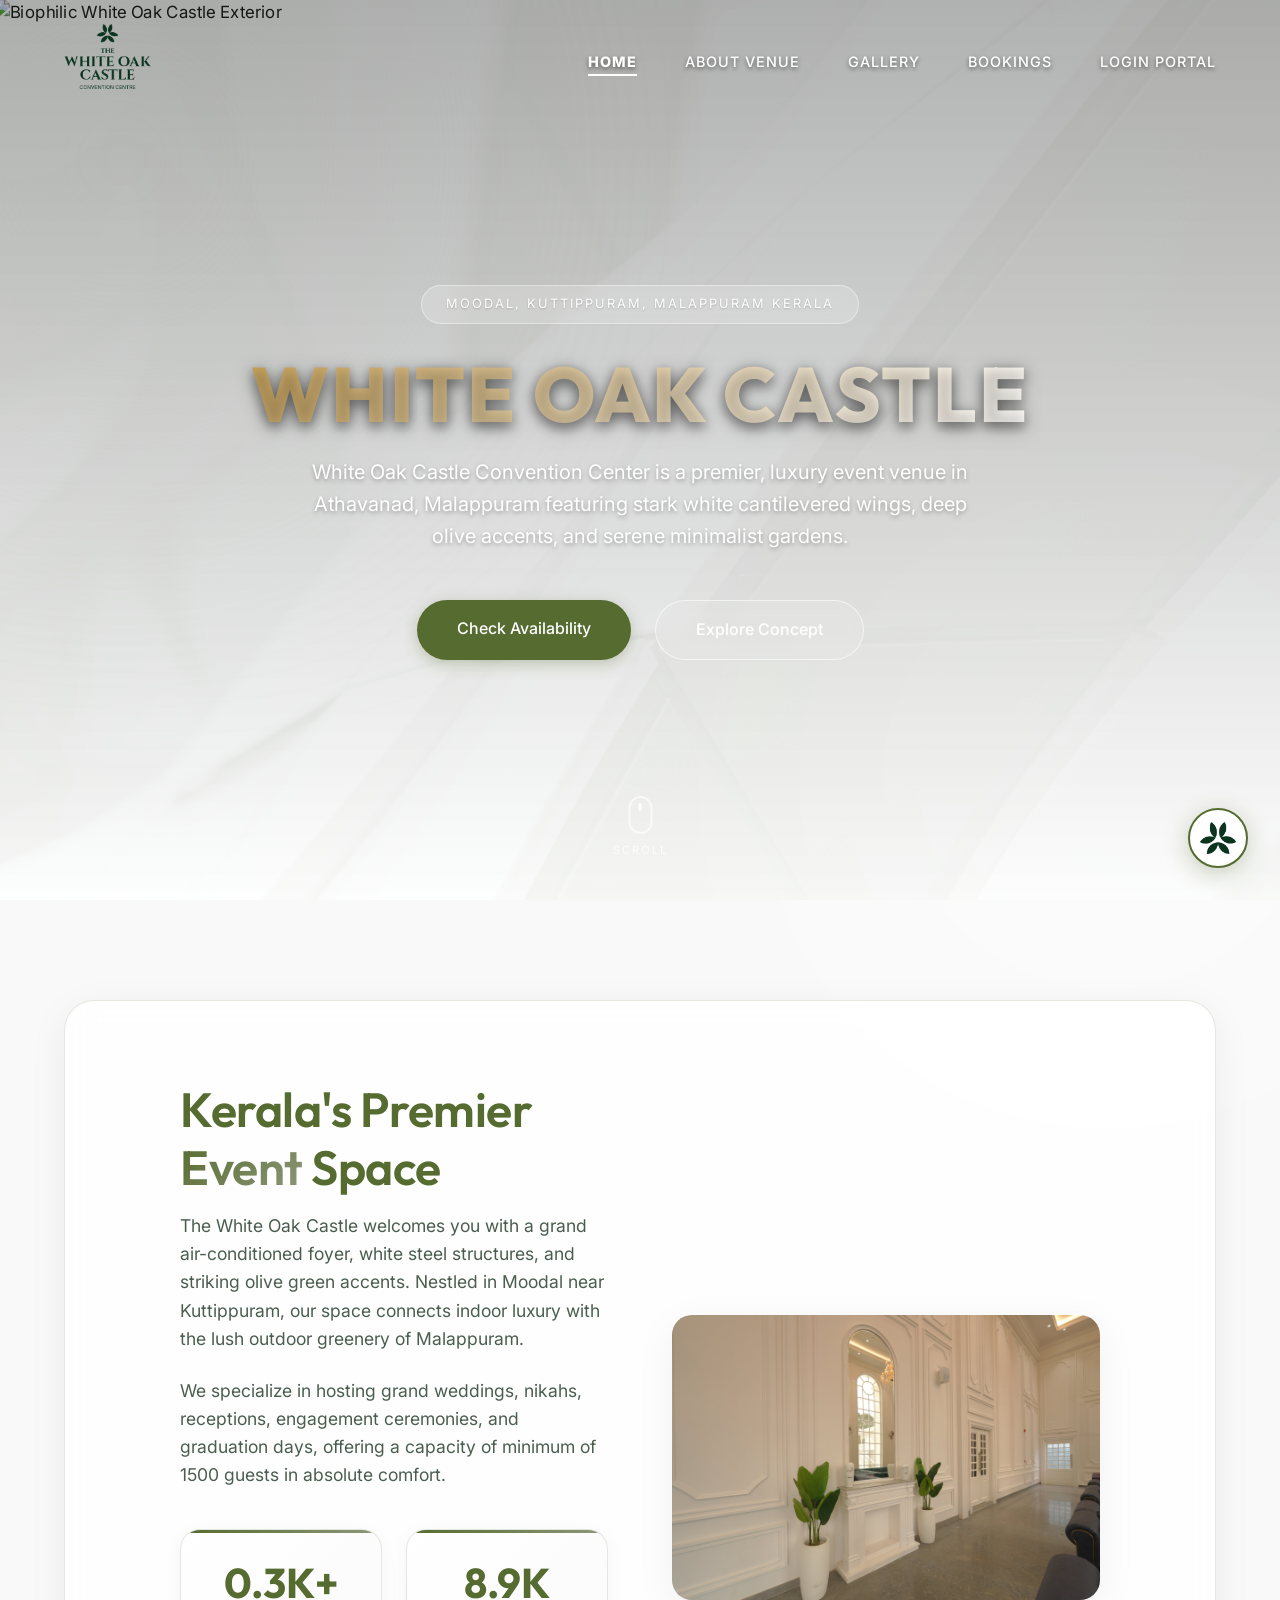
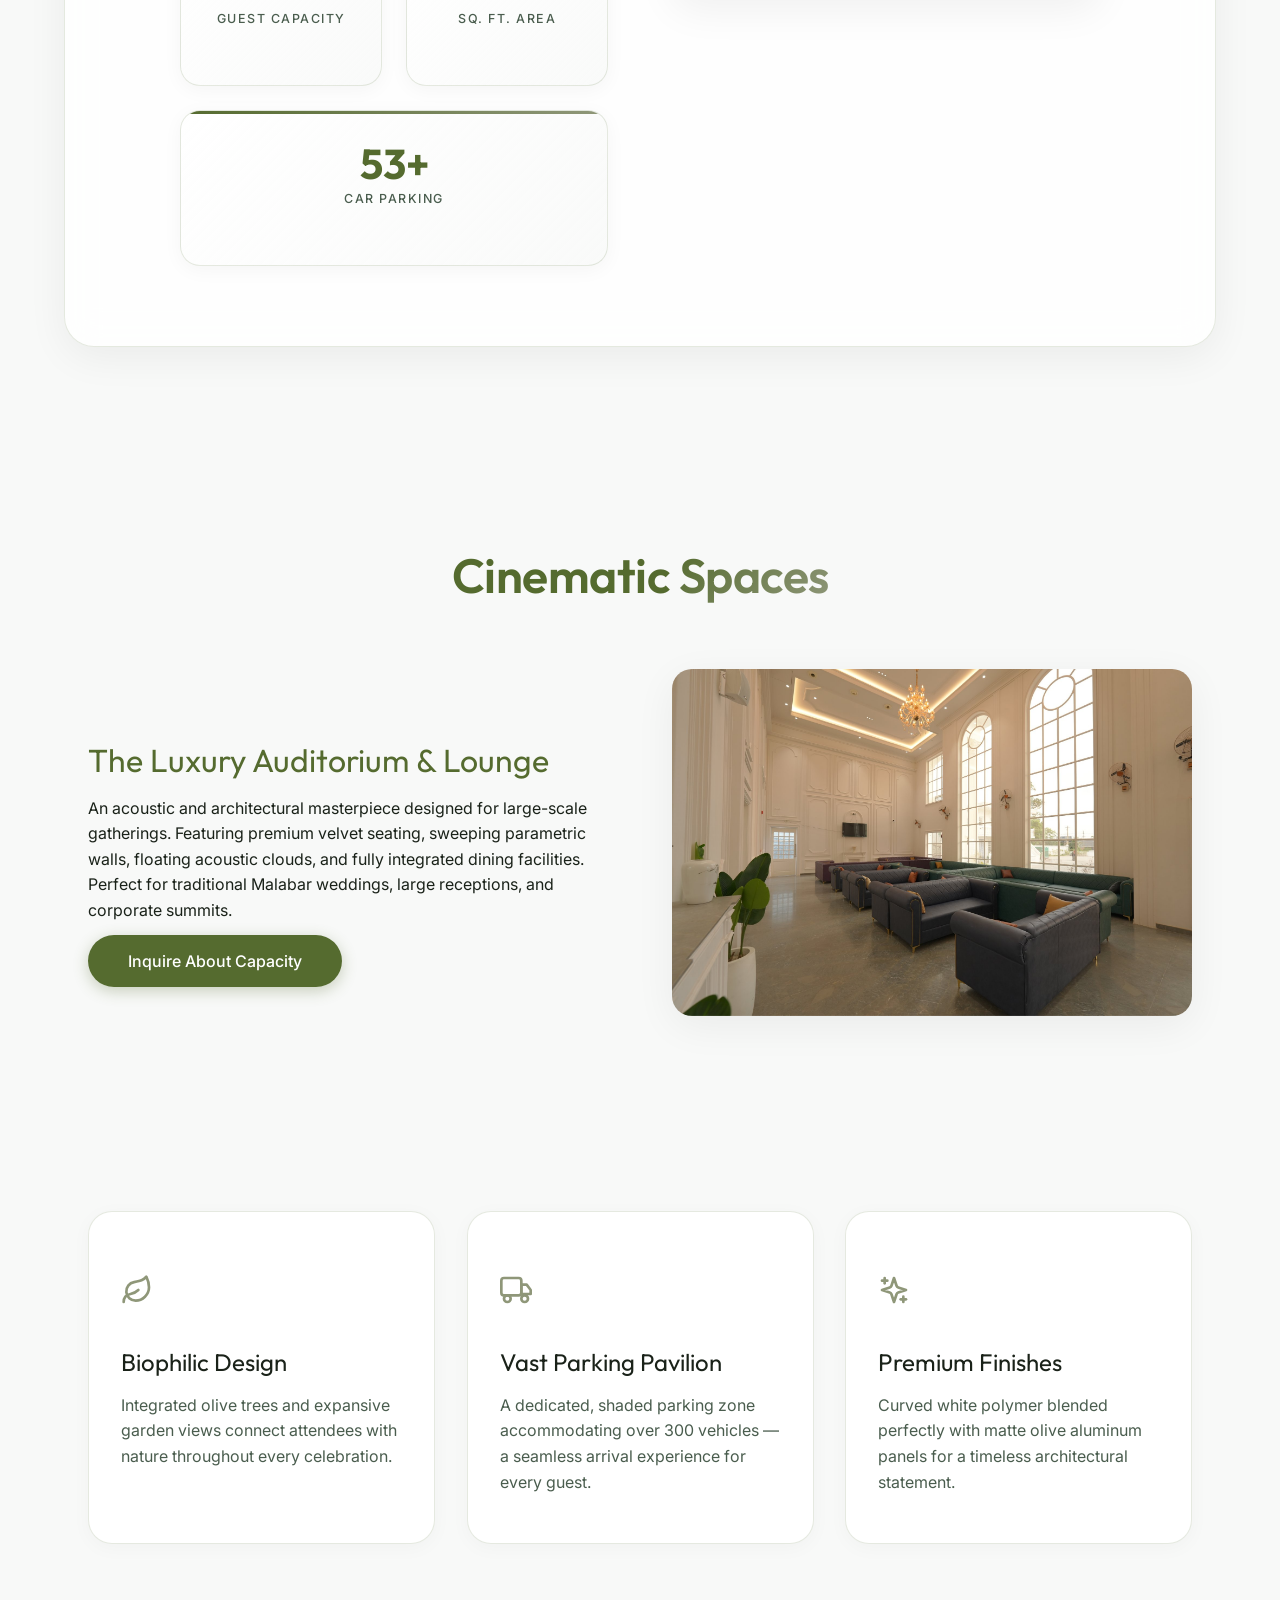
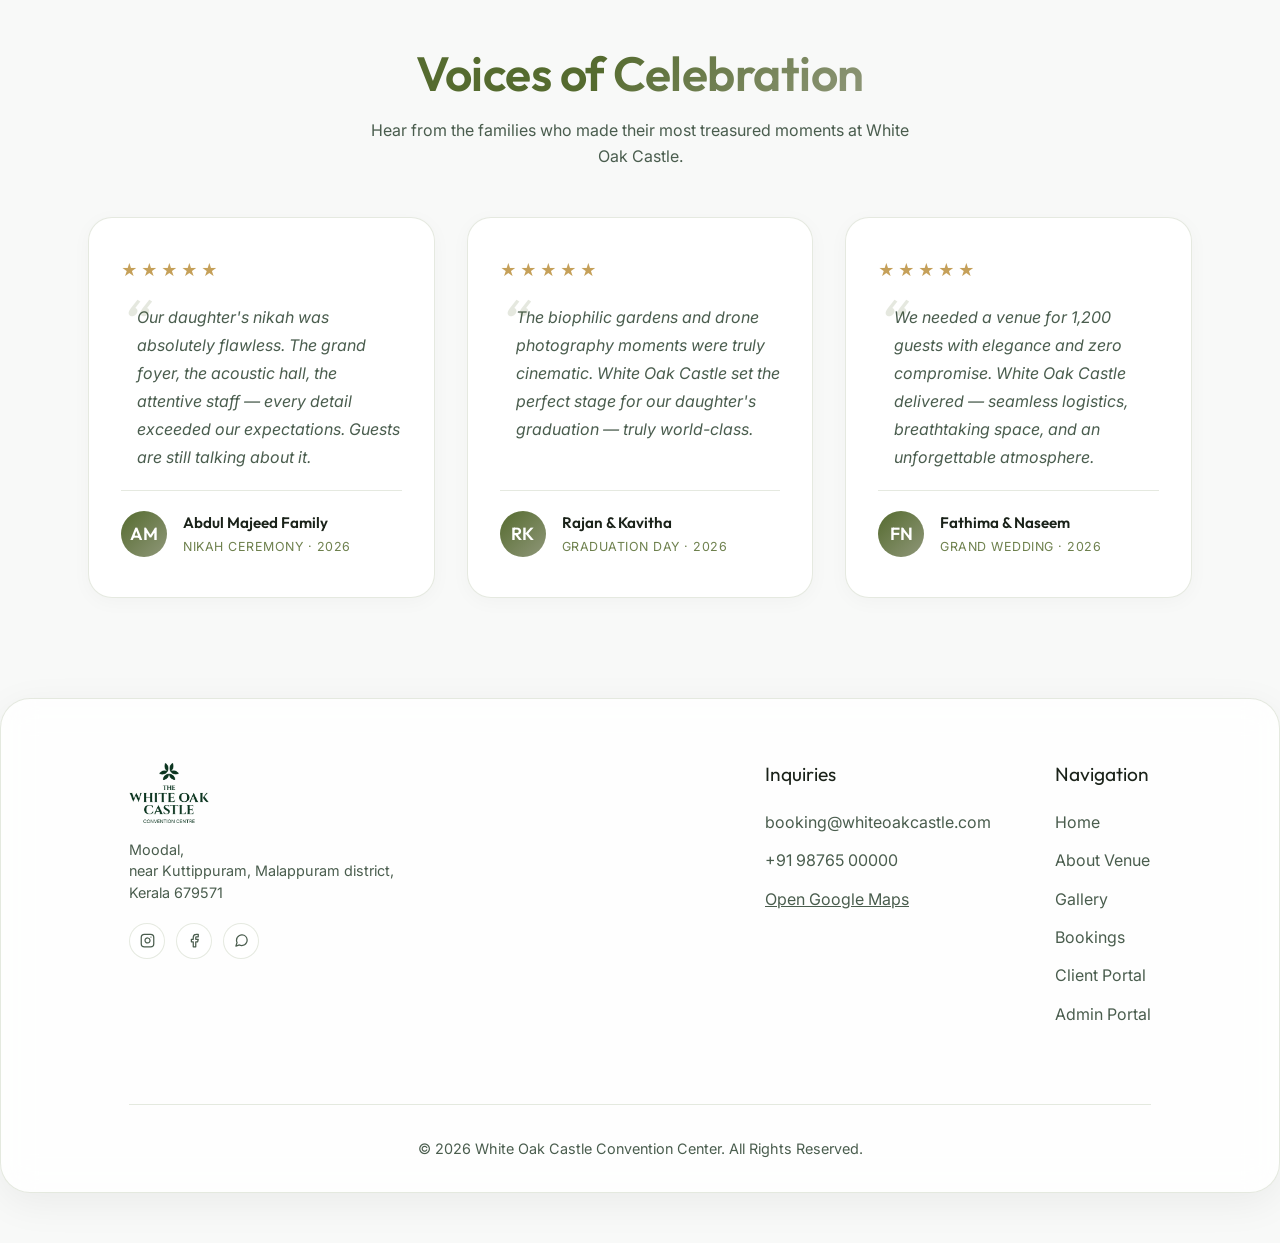
==== commit ed99a1e2: "Add Admin Portal links to footer and portal page" ====
--- a/index.html
+++ b/index.html
@@ -242,6 +242,8 @@
                         <a href="about.html">About Venue</a>
                         <a href="gallery.html">Gallery</a>
                         <a href="booking.html">Bookings</a>
+                        <a href="portal.html">Client Portal</a>
+                        <a href="admin.html">Admin Portal</a>
                     </div>
                 </div>
             </div>
